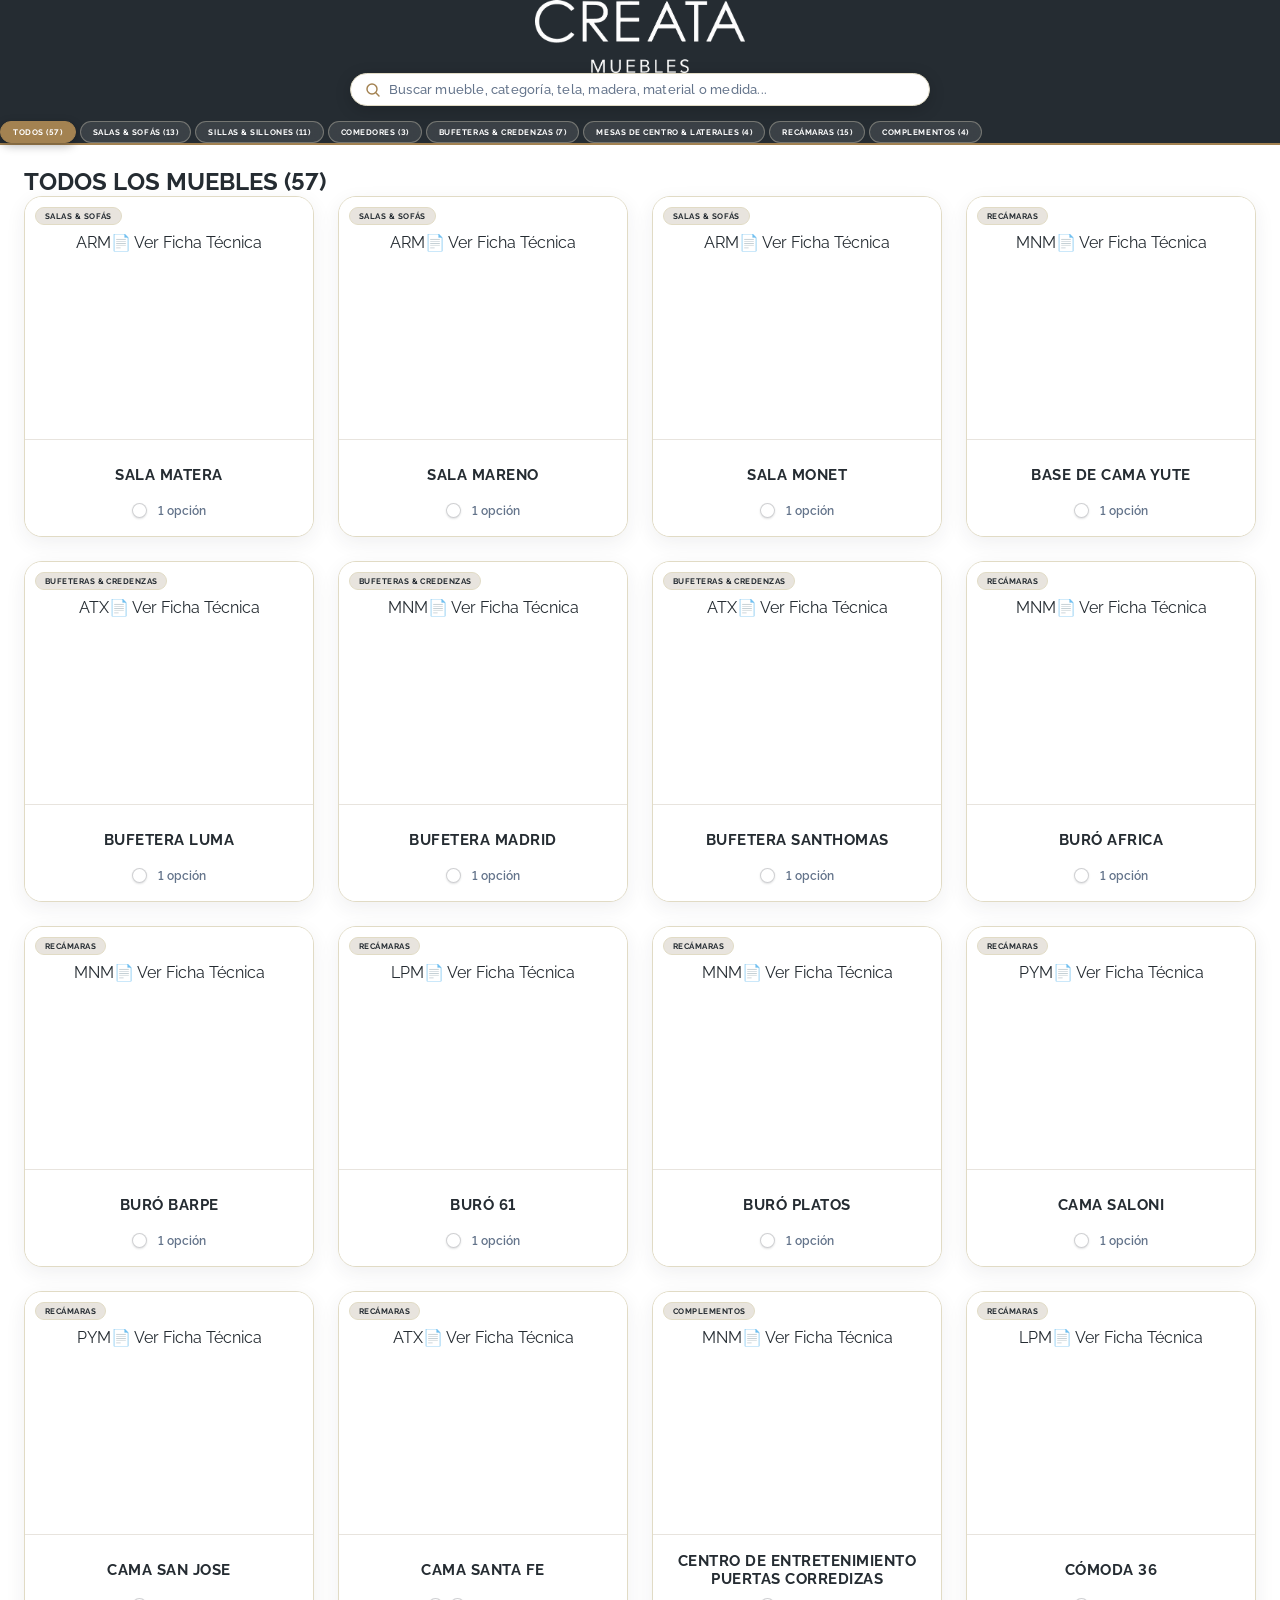
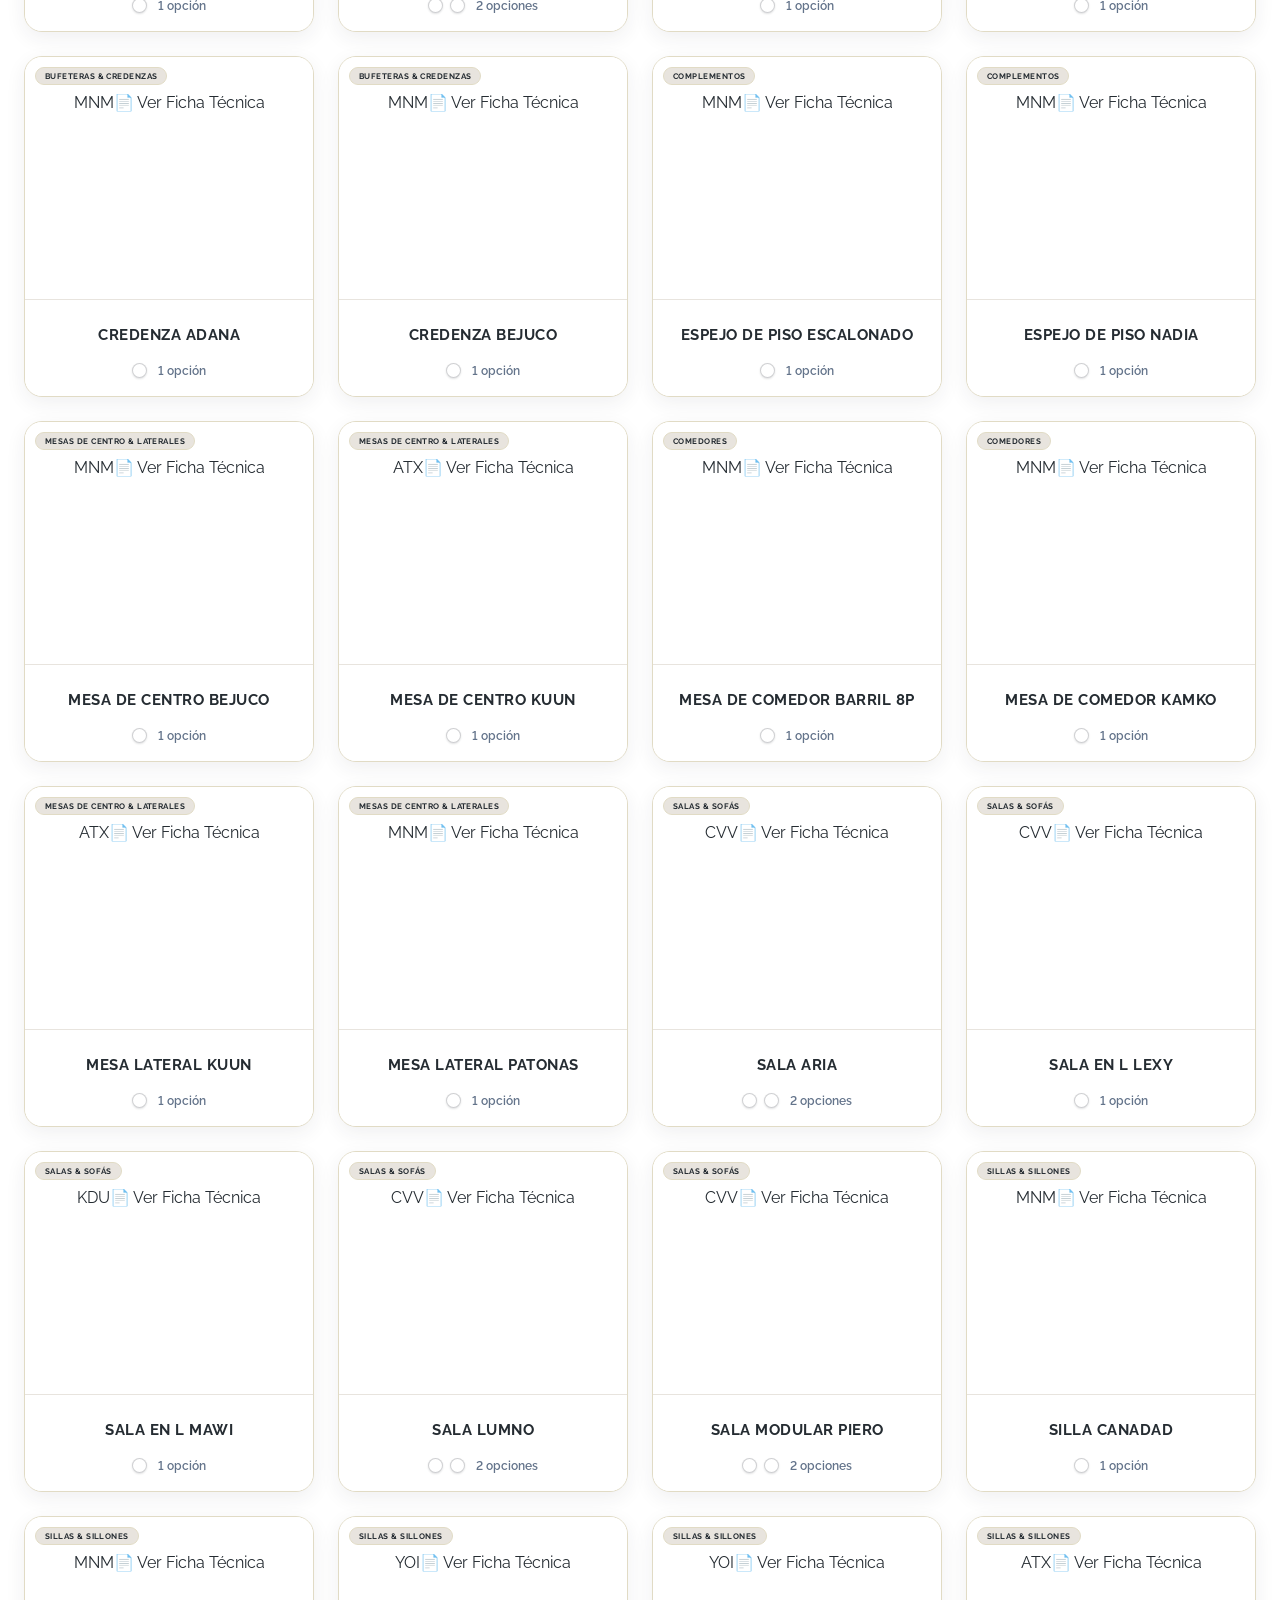
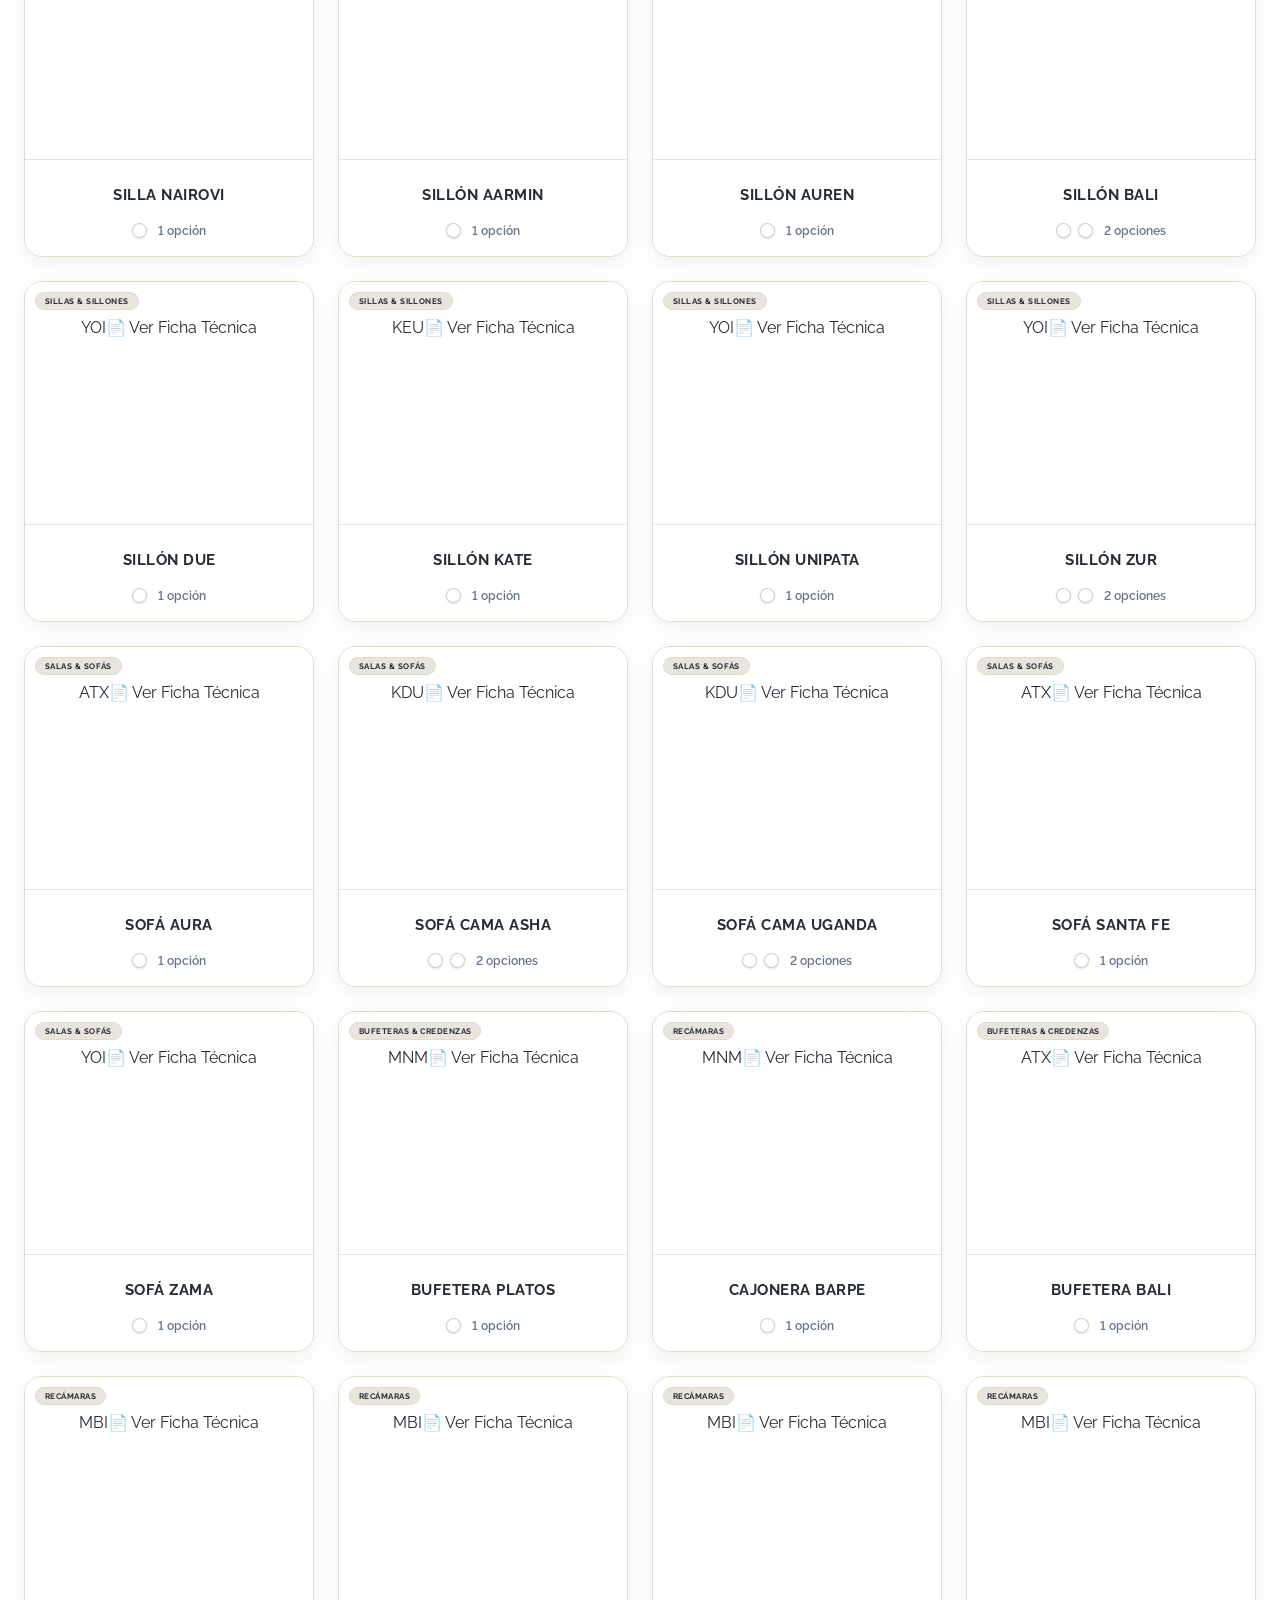
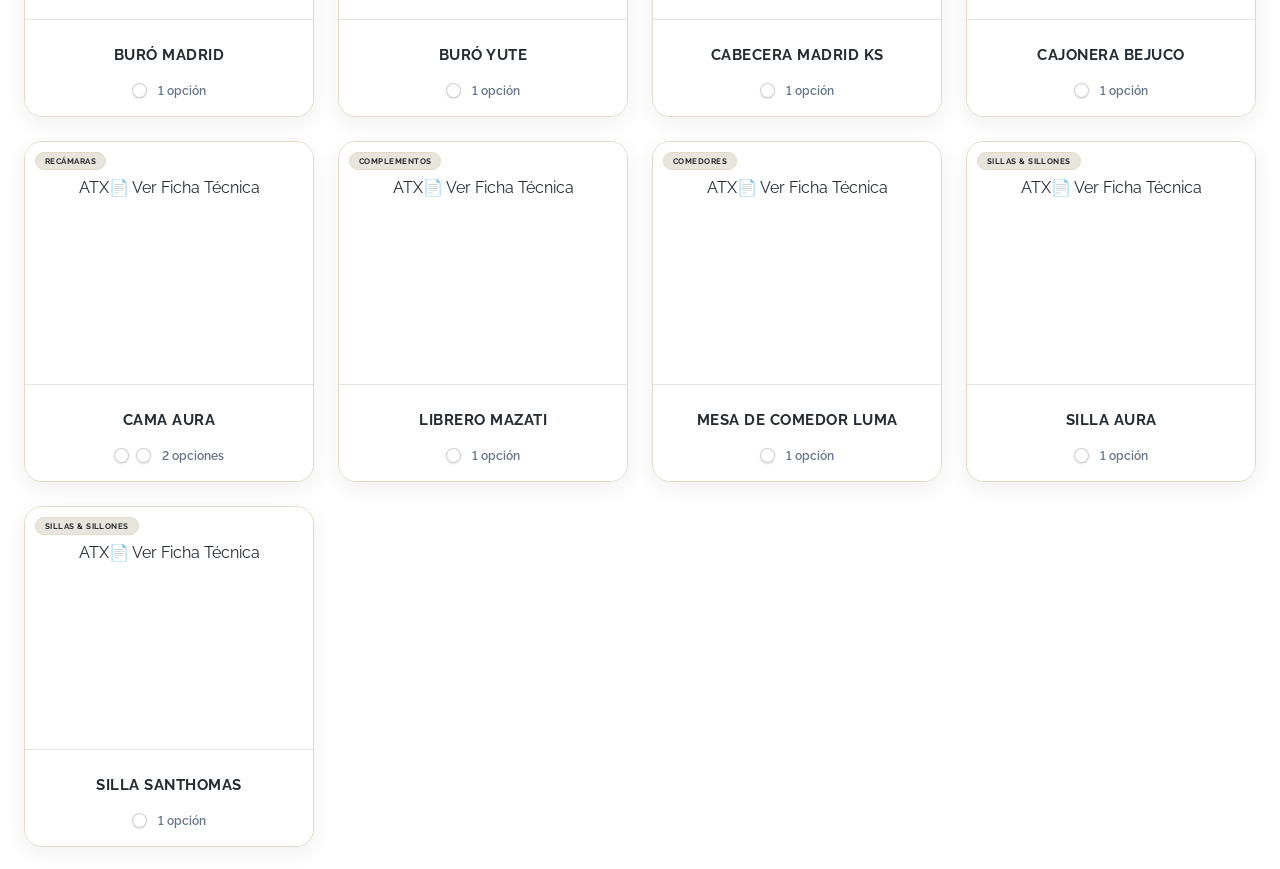
==== index.html @ e4cbd820 "feat(catalogo): integrar todas las fotos de Drive con IA, etiqueta Precio, desglose modular y giro d" ====
<!DOCTYPE html>
<html lang="es">
<head>
    <meta charset="UTF-8">
    <meta name="viewport" content="width=device-width, initial-scale=1.0">
    <title>CREATA MUEBLES — Catálogo Oficial 2026</title>
    <!-- TIPOGRAFÍA OFICIAL RALEWAY -->
    <link rel="preconnect" href="https://fonts.googleapis.com">
    <link rel="preconnect" href="https://fonts.gstatic.com" crossorigin>
    <link href="https://fonts.googleapis.com/css2?family=Raleway:wght@300;400;500;600;700;800;900&display=swap" rel="stylesheet">
    <script src="https://cdn.tailwindcss.com"></script>
    <link rel="stylesheet" href="catalog-styles.css?v=26">
</head>
<body>

    <!-- CABECERA -->
    <header class="sticky top-0 z-40">
        <div class="max-w-[1408px] mx-auto px-6 pt-6 pb-5 relative">

            <!-- LOGO OFICIAL EN BLANCO (INTACTO, CON MAYOR SEPARACIÓN INFERIOR) -->
            <div class="text-center mb-6">
                <img id="headerLogoImg" src="" alt="CREATA MUEBLES" class="logo-img">
                <script src="creata-logo.js"></script>
                <script>if(window.CREATA_LOGO_B64){document.getElementById("headerLogoImg").src=window.CREATA_LOGO_B64;}</script>
            </div>

            <!-- BARRA DE BÚSQUEDA INTELIGENTE DEL CLIENTE -->
            <div class="catalog-search-wrap">
                <div class="catalog-search-box">
                    <svg class="catalog-search-icon" fill="none" stroke="currentColor" viewBox="0 0 24 24" aria-hidden="true">
                        <path stroke-linecap="round" stroke-linejoin="round" stroke-width="2.2" d="M21 21l-4.35-4.35M10.5 18a7.5 7.5 0 100-15 7.5 7.5 0 000 15z"></path>
                    </svg>
                    <input
                        type="search"
                        id="searchInput"
                        class="catalog-search-input"
                        placeholder="Buscar mueble, categoría, tela, madera, material o medida..."
                        autocomplete="off"
                        aria-label="Buscar en el catálogo"
                        oninput="handlePublicSearch(this.value)"
                        onkeydown="if(event.key === 'Escape'){ clearPublicSearch(); }"
                    >
                    <button
                        type="button"
                        id="clearSearchBtn"
                        class="catalog-search-clear"
                        style="display:none;"
                        onclick="clearPublicSearch()"
                        title="Limpiar búsqueda"
                    >✕</button>
                </div>
            </div>

            <!-- BARRA DE CATEGORÍAS (20% MÁS PEQUEÑAS) -->
            <div class="flex items-center justify-center flex-wrap gap-2" id="categoryBar">
                <button onclick="setFilter('ALL')" data-cat="ALL" id="flt-ALL" class="pill-btn active">TODOS (47)</button>
                <button onclick="setFilter('SALAS & SOFÁS')" data-cat="SALAS & SOFÁS" id="flt-SALAS-SOF-S" class="pill-btn">SALAS & SOFÁS (13)</button>
                <button onclick="setFilter('SILLAS & SILLONES')" data-cat="SILLAS & SILLONES" id="flt-SILLAS-SILLONES" class="pill-btn">SILLAS & SILLONES (11)</button>
                <button onclick="setFilter('COMEDORES')" data-cat="COMEDORES" id="flt-COMEDORES" class="pill-btn">COMEDORES (3)</button>
                <button onclick="setFilter('BUFETERAS & CREDENZAS')" data-cat="BUFETERAS & CREDENZAS" id="flt-BUFETERAS-CREDENZAS" class="pill-btn">BUFETERAS & CREDENZAS (7)</button>
                <button onclick="setFilter('MESAS DE CENTRO & LATERALES')" data-cat="MESAS DE CENTRO & LATERALES" id="flt-MESAS-DE-CENTRO-LATERALES" class="pill-btn">MESAS DE CENTRO & LATERALES (4)</button>
                <button onclick="setFilter('RECÁMARAS')" data-cat="RECÁMARAS" id="flt-REC-MARAS" class="pill-btn">RECÁMARAS (14)</button>
                <button onclick="setFilter('COMPLEMENTOS')" data-cat="COMPLEMENTOS" id="flt-COMPLEMENTOS" class="pill-btn">COMPLEMENTOS (4)</button>
            </div>
        </div>
    </header>

    <!-- CUADRÍCULA DE PRODUCTOS -->
    <main class="catalog-container mx-auto px-6 py-7">
        <div class="mb-5">
            <h2 id="activeCategoryTitle" class="text-xs font-bold tracking-widest text-[#252C32] uppercase">TODOS LOS MUEBLES</h2>
        </div>

        <div id="grid" class="grid grid-cols-1 sm:grid-cols-2 lg:grid-cols-4 gap-6"></div>
    </main>

    <!-- MODAL DE FICHA TÉCNICA CERO SCROLLBAR -->
        <!-- MODAL FICHA TÉCNICA CERO SCROLLBAR CON LAYOUT EXACTO DE 'FOTO DE REFERENCIA' -->
    <div id="slideModal" class="modal">
        <div class="modal-box">
            <!-- BOTÓN CERRAR -->
            <button type="button" onclick="closeModal()" class="modal-close-btn absolute top-3.5 right-3.5 z-50" title="Cerrar ventana">✕</button>

            <!-- CUERPO PRINCIPAL IDÉNTICO AL EDITOR (p-5 gap-6, lg:col-span-8 GALERÍA + lg:col-span-4 INFO) -->
            <div class="modal-body-grid flex-1 grid grid-cols-1 lg:grid-cols-12 overflow-y-auto lg:overflow-hidden p-5 gap-6">
                
                <!-- COLUMNA IZQUIERDA: GALERÍA DE FOTOS MULTI-SLOT (MISMO ANCHO Y ALTURA EXACTA QUE EL EDITOR) -->
                <div class="lg:col-span-8 flex flex-col justify-between">
                    <div class="modal-gallery-grid">
                        <!-- #1 FOTO DEL AMBIENTE (TOP LEFT, 2 COLS X 2 ROWS) -->
                        <div class="gallery-slot slot-ambiente" onclick="openPhotoLightbox('ambiente')" title="Haz clic para ampliar foto">
                            <img id="slotImgAmbiente" draggable="false" src="" alt="Ambiente" class="w-full h-full object-contain">
                        </div>

                        <!-- #2 TELA / ACABADO VINCULADO AL BOTÓN DE MUESTRA -->
                        <div class="gallery-slot slot-finish" onclick="openPhotoLightbox('finish')" title="Haz clic para ampliar muestra de acabado">
                            <img id="slotImgFinish" draggable="false" src="" alt="Tela / Acabado" class="w-full h-full object-cover">
                        </div>

                        <!-- #3 FOTO DE VISTA 1 (MIDDLE RIGHT) -->
                        <div class="gallery-slot slot-view1" onclick="openPhotoLightbox('view1')" title="Haz clic para ampliar Vista 1">
                            <img id="slotImgView1" draggable="false" src="" alt="Vista 1" class="w-full h-full object-contain">
                        </div>

                        <!-- #4 FOTO DE VISTA 2 (BOTTOM LEFT) -->
                        <div class="gallery-slot slot-view2" onclick="openPhotoLightbox('view2')" title="Haz clic para ampliar Vista 2">
                            <img id="slotImgView2" draggable="false" src="" alt="Vista 2" class="w-full h-full object-contain">
                        </div>

                        <!-- #5 FOTO DE VISTA 3 (BOTTOM MIDDLE) -->
                        <div class="gallery-slot slot-view3" onclick="openPhotoLightbox('view3')" title="Haz clic para ampliar Vista 3">
                            <img id="slotImgView3" draggable="false" src="" alt="Vista 3" class="w-full h-full object-contain">
                        </div>

                        <!-- #6 FOTO DE VISTA 4 (BOTTOM RIGHT) -->
                        <div class="gallery-slot slot-view4" onclick="openPhotoLightbox('view4')" title="Haz clic para ampliar Vista 4">
                            <img id="slotImgView4" draggable="false" src="" alt="Vista 4" class="w-full h-full object-contain">
                        </div>
                    </div>
                </div>

                <!-- COLUMNA DERECHA: INFORMACIÓN EXACTA (lg:col-span-4 IDÉNTICO AL EDITOR) -->
                <div class="modal-info-column lg:col-span-4 flex flex-col justify-between h-full overflow-y-auto pr-1 space-y-3">
                    <div>
                        <!-- PROVEEDOR + CATEGORÍA (SIN SKU) -->
                        <div class="text-[10px] font-black text-[#A38251] tracking-widest uppercase mb-1 pr-8" id="modalProviderCat">CVV · SALAS & SOFÁS</div>
                        <!-- TÍTULO DINÁMICO EN MAYÚSCULAS -->
                        <h2 class="text-lg lg:text-xl font-black text-[#252C32] uppercase tracking-wide mb-2 leading-snug pr-6" id="modalTitle">-</h2>

                        <!-- 6 MEDIDAS EXACTAS EN CUADRÍCULA 3x2 -->
                        <div class="grid grid-cols-3 gap-2 text-center mb-2.5">
                            <div class="bg-white border border-[#E1DBC5] p-2 rounded-lg shadow-xs flex flex-col justify-center items-center">
                                <span class="block text-[8px] font-extrabold uppercase tracking-wider text-slate-400 mb-0.5">Ancho</span>
                                <strong class="text-sm lg:text-base font-black text-[#252C32]" id="mWidth">-</strong>
                            </div>
                            <div class="bg-white border border-[#E1DBC5] p-2 rounded-lg shadow-xs flex flex-col justify-center items-center">
                                <span class="block text-[8px] font-extrabold uppercase tracking-wider text-slate-400 mb-0.5">Fondo</span>
                                <strong class="text-sm lg:text-base font-black text-[#252C32]" id="mDepth">-</strong>
                            </div>
                            <div class="bg-white border border-[#E1DBC5] p-2 rounded-lg shadow-xs flex flex-col justify-center items-center">
                                <span class="block text-[8px] font-extrabold uppercase tracking-wider text-slate-400 mb-0.5">Alto</span>
                                <strong class="text-sm lg:text-base font-black text-[#252C32]" id="mHeight">-</strong>
                            </div>
                            <div class="bg-white border border-[#E1DBC5] p-2 rounded-lg shadow-xs flex flex-col justify-center items-center">
                                <span class="block text-[8px] font-extrabold uppercase tracking-wider text-slate-400 mb-0.5">Asiento</span>
                                <strong class="text-sm lg:text-base font-black text-[#252C32]" id="mSeat">-</strong>
                            </div>
                            <div class="bg-white border border-[#E1DBC5] p-2 rounded-lg shadow-xs flex flex-col justify-center items-center">
                                <span class="block text-[8px] font-extrabold uppercase tracking-wider text-slate-400 mb-0.5">Bultos</span>
                                <strong class="text-sm lg:text-base font-black text-[#252C32]" id="mPackages">-</strong>
                            </div>
                            <div class="bg-white border border-[#E1DBC5] p-2 rounded-lg shadow-xs flex flex-col justify-center items-center">
                                <span class="block text-[8px] font-extrabold uppercase tracking-wider text-slate-400 mb-0.5">Cubitaje</span>
                                <strong class="text-sm lg:text-base font-black text-[#252C32]" id="mVolume">-</strong>
                            </div>
                        </div>

                        <!-- PRECIO Y DESGLOSE POR MÓDULO EN VERDE -->
                        <div class="bg-[#EAF7EE] border border-green-200 rounded-xl px-4 py-2.5 mb-2.5 shadow-xs">
                            <div class="flex items-center justify-between">
                                <span class="text-xs font-black uppercase tracking-wider text-[#1B7A3E]">Precio</span>
                                <span class="text-xl lg:text-2xl font-black text-[#1B7A3E]" id="mPrice">$0.00</span>
                            </div>
                            <div id="mModulePrices" class="hidden mt-1.5 pt-1.5 border-t border-green-200/80 space-y-0.5"></div>
                        </div>

                        <!-- MATERIALES Y FABRICACIÓN AMPLIADO -->
                        <div class="bg-[#E8E4DE]/45 border border-[#E1DBC5] rounded-xl p-3 mb-2.5 shadow-xs">
                            <span class="text-[11px] font-black text-[#A38251] uppercase tracking-wider block mb-1.5">Materiales y Fabricación</span>
                            <p class="text-xs lg:text-[13px] text-[#252C32] leading-relaxed font-medium" id="mMaterials">-</p>
                        </div>

                        <!-- SELECTOR DE TELAS / ACABADOS (IDÉNTICO AL EDITOR) -->
                        <div class="flex flex-wrap items-center justify-center gap-2.5 my-2" id="modalSwatchesRow"></div>
                    </div>

                    <!-- BOTÓN DRIVE FICHA TÉCNICA PROMINENTE Y ANCHO COMPLETO -->
                    <div class="pt-2 w-full">
                        <a id="modalDriveBtn" href="#" target="_blank"
                           class="w-full py-3.5 px-6 rounded-xl bg-[#A38251] hover:bg-[#8B6D42] text-white text-sm font-black uppercase tracking-wider inline-flex items-center justify-center gap-2.5 shadow-md hover:shadow-lg transition transform hover:-translate-y-0.5 active:translate-y-0 text-center">
                            <span class="text-base">📄</span> Ficha Técnica Oficial
                        </a>
                    </div>
                </div>
            </div>

            <!-- NAVEGACIÓN CONTINUA ENTRE MUEBLES -->
            <div class="bg-white border-t border-[#E1DBC5] px-6 py-2.5 flex items-center justify-between">
                <button onclick="prevProduct()" class="pill-btn !bg-white !text-[#252C32] !border-[#E1DBC5] hover:!border-[#A38251] shadow-sm">← Mueble Anterior</button>
                <button onclick="nextProduct()" class="pill-btn !bg-white !text-[#252C32] !border-[#E1DBC5] hover:!border-[#A38251] shadow-sm">Siguiente Mueble →</button>
            </div>
        </div>
    </div>

    <!-- VISOR DE ZOOM PANTALLA COMPLETA -->
    <div id="photoLightboxModal" onclick="closePhotoLightbox()">
        <button type="button" onclick="event.stopPropagation(); closePhotoLightbox();" class="modal-close-btn absolute top-5 right-5 z-50 !w-10 !h-10 !text-lg" title="Cerrar zoom">✕</button>
        <button type="button" id="lightboxPrevBtn" onclick="event.stopPropagation(); stepPhotoLightbox(-1);" class="lightbox-nav-btn left-4 sm:left-6" title="Foto anterior">‹</button>
        <img id="lightboxImgEl" src="" alt="Zoom" onclick="event.stopPropagation();">
        <button type="button" id="lightboxNextBtn" onclick="event.stopPropagation(); stepPhotoLightbox(1);" class="lightbox-nav-btn right-4 sm:right-6" title="Siguiente foto">›</button>
    </div>

    <script src="catalog-data-1.js?v=26"></script>
    <script src="catalog-data-2.js?v=26"></script>
    <script>const rawProducts = [...(window.CREATA_CATALOG_P1 || []), ...(window.CREATA_CATALOG_P2 || [])];</script>
    <script src="creata-finishes.js?v=26"></script>
    <script src="creata-img.js?v=26"></script>
    <script src="creata-cloud.js?v=26"></script>
    <script src="catalog-app.js?v=26"></script>
</body>
</html>
---- catalog-styles.css ----
:root {
--bg-page: #FFFFFF;
--header-bg: #252C32;
--card-bg: #FFFFFF;
--card-border: #E1DBC5;
--brand-gold: #A38251;
--brand-gold-hover: #8B6D42;
--brand-charcoal: #252C32;
--pill-bg: #E8E4DE;
--pill-text: #252C32;
--accent-terracotta: #E09577;
--title-color: #252C32;
--muted-text: #64748B;
}
* , *::before, *::after, button, input, select, textarea { margin: 0; padding: 0; box-sizing: border-box; font-family: 'Raleway', sans-serif !important; font-variant-numeric: lining-nums; }
body {
font-family: 'Raleway', sans-serif;
background-color: var(--bg-page);
color: var(--brand-charcoal);
min-height: 100vh;
-webkit-font-smoothing: antialiased;
}
header {
background-color: var(--header-bg);
border-bottom: 2px solid var(--brand-gold);
}
/* LOGOTIPO OFICIAL 100% INTACTO */
.logo-img {
height: 73px;
width: auto;
object-fit: contain;
margin: 0 auto;
display: block;
}
/* CATEGORÍAS OFICIALES CREATA */
.pill-btn {
font-family: 'Raleway', sans-serif;
font-size: 8px;
font-weight: 700;
letter-spacing: 0.55px;
text-transform: uppercase;
padding: 5px 12px;
border-radius: 9999px;
border: 1px solid rgba(225, 219, 197, 0.35);
background: rgba(255, 255, 255, 0.1);
backdrop-filter: blur(4px);
color: #FFFFFF;
transition: all 0.2s ease;
cursor: pointer;
}
.pill-btn:hover {
background: rgba(163, 130, 81, 0.28);
border-color: #E1DBC5;
color: #FFFFFF;
}
.pill-btn.active {
background: var(--brand-gold);
border-color: var(--brand-gold);
color: #FFFFFF;
box-shadow: 0 3px 10px rgba(0, 0, 0, 0.28);
}
/* FICHAS +10% MÁS GRANDES CON PALETA CREATA Y FOTOS OCUPANDO EL 100% DEL ESPACIO */
.product-card {
background: var(--card-bg);
border: 1px solid var(--card-border);
border-radius: 18px;
overflow: hidden;
display: flex;
flex-direction: column;
cursor: pointer;
box-shadow: 0 6px 20px rgba(37, 44, 50, 0.07);
transition: border-color 0.22s ease, box-shadow 0.22s ease;
}
.product-card:hover {
border-color: var(--brand-gold);
box-shadow: 0 10px 26px rgba(37, 44, 50, 0.13);
}
.card-img-area {
position: relative;
height: 242px;
background: #FFFFFF;
display: flex;
align-items: center;
justify-content: center;
padding: 4px;
overflow: hidden;
}
.card-img-area img, .gallery-slot img {
mix-blend-mode: normal !important;
}
.card-img-area img {
width: 100%;
height: 100%;
max-width: 100%;
max-height: 234px;
object-fit: contain;
object-position: center center;
filter: drop-shadow(0 8px 14px rgba(37, 44, 50, 0.08));
transform: translate(var(--img-x, 0%), var(--img-y, 0%)) scale(var(--img-scale, 1));
transition: transform 0.38s cubic-bezier(0.22, 1, 0.36, 1) !important;
transform-origin: center center;
}
.product-card:hover .card-img-area img {
transform: translate(var(--img-x, 0%), var(--img-y, 0%)) scaleX(-1) scale(calc(var(--img-scale, 1) * 1.03)) !important;
}
.badge-category {
position: absolute;
top: 10px;
left: 10px;
background: var(--pill-bg);
color: var(--pill-text);
font-size: 8px;
font-weight: 700;
letter-spacing: 0.45px;
text-transform: uppercase;
padding: 3px 9px;
border-radius: 9999px;
border: 1px solid var(--card-border);
z-index: 10;
}
.card-footer-info {
border-top: 1px solid var(--pill-bg);
padding: 15px 14px 18px 14px;
text-align: center;
background: #FFFFFF;
flex: 1;
display: flex;
flex-direction: column;
justify-content: space-between;
}
.card-product-title {
font-size: 14.8px;
font-weight: 700;
color: var(--title-color);
text-transform: uppercase;
letter-spacing: 0.5px;
margin-bottom: 8px;
min-height: 40px;
display: flex;
align-items: center;
justify-content: center;
line-height: 1.25;
}
.card-swatches-row {
display: flex;
align-items: center;
justify-content: center;
gap: 7px;
}
.swatch-circle {
width: 15px;
height: 15px;
border-radius: 50%;
border: 1px solid rgba(37, 44, 50, 0.22);
box-shadow: 0 1px 2px rgba(37, 44, 50, 0.14);
display: inline-block;
}
.options-count-text {
font-size: 12px;
font-weight: 600;
color: var(--muted-text);
margin-left: 4px;
}
/* MODAL RESPONSIVO */
.modal {
position: fixed;
top: 0; left: 0; right: 0; bottom: 0;
background: rgba(37, 44, 50, 0.86);
backdrop-filter: blur(6px);
z-index: 100;
display: none;
align-items: center;
justify-content: center;
padding: 16px;
}
.modal.active { display: flex; }
.modal-box {
background: #FFFFFF;
border-radius: 20px;
border: 1px solid var(--card-border);
width: 100%;
max-width: 1440px;
max-height: 96vh;
display: flex;
flex-direction: column;
overflow: hidden;
box-shadow: 0 25px 60px rgba(37, 44, 50, 0.35);
position: relative;
color: var(--brand-charcoal);
}
.modal-photo-stage {
height: 400px;
width: 100%;
display: flex;
align-items: center;
justify-content: center;
position: relative;
background: #FFFFFF;
}
.modal-photo-stage img {
max-height: 392px;
max-width: 100%;
width: 100%;
height: 100%;
object-fit: contain;
}
.view-pill {
font-size: 10px;
font-weight: 700;
padding: 4px 12px;
border-radius: 9999px;
border: 1px solid var(--card-border);
background: #FFFFFF;
color: var(--muted-text);
cursor: pointer;
}
.view-pill.active {
background: var(--brand-charcoal);
border-color: var(--brand-charcoal);
color: #FFFFFF;
}
/* GALERÍA MULTI-FOTO IDÉNTICA 1:1 AL EDITOR (MISMO TAMAÑO Y PROPORCIÓN DE CADA RECUADRO) */
.modal-gallery-grid {
display: grid;
grid-template-columns: 1fr 1fr 1fr;
grid-template-rows: 220px 220px 165px;
gap: 12px;
height: 631px;
width: 100%;
}
.gallery-slot {
position: relative;
border-radius: 14px;
overflow: hidden;
border: 1px solid #E2E8F0;
background: #FFFFFF;
cursor: zoom-in;
display: flex;
align-items: center;
justify-content: center;
padding: 0;
}
.gallery-slot img {
width: 100%;
height: 100%;
transform-origin: 50% 50%;
user-select: none;
-webkit-user-drag: none;
}
.gallery-slot:hover, .finish-subcard:hover {
border-color: var(--brand-gold);
}
.slot-ambiente {
grid-column: 1 / span 2;
grid-row: 1 / span 2;
height: 452px;
background: #FFFFFF;
}
.slot-finishes-wrap {
grid-column: 3;
grid-row: 1;
height: 220px;
width: 100%;
display: grid;
gap: 8px;
}
.slot-finish {
grid-column: 3;
grid-row: 1;
height: 220px;
width: 100%;
display: flex;
align-items: center;
justify-content: center;
background: #FFFFFF;
}
.slot-finishes-wrap.count-1 {
grid-template-columns: 1fr;
}
.slot-finishes-wrap.count-2 {
grid-template-columns: 1fr 1fr;
}
.finish-subcard {
border-radius: 12px;
overflow: hidden;
border: 1px solid #E2E8F0;
background: #FFFFFF;
width: 100%;
height: 100%;
cursor: pointer;
}
.slot-view1 {
grid-column: 3;
grid-row: 2;
height: 220px;
background: #FFFFFF;
}
.slot-view2 {
grid-column: 1;
grid-row: 3;
height: 165px;
background: #FFFFFF;
}
.slot-view3 {
grid-column: 2;
grid-row: 3;
height: 165px;
background: #FFFFFF;
}
.slot-view4 {
grid-column: 3;
grid-row: 3;
height: 165px;
background: #FFFFFF;
}
.swatch-pill {
display: inline-flex;
align-items: center;
gap: 8px;
padding: 6px 14px;
border-radius: 9999px;
border: 1.5px solid var(--card-border);
background: #FFFFFF;
color: var(--brand-charcoal);
transition: all 0.2s ease;
cursor: pointer;
}
.swatch-pill:hover {
border-color: var(--brand-gold);
color: var(--brand-charcoal);
}
.swatch-pill.active {
border-color: var(--brand-gold);
box-shadow: 0 0 0 1px rgba(163, 130, 81, 0.35);
background: #FAF8F4;
color: var(--brand-charcoal);
}
.swatch-pill-dot {
width: 18px;
height: 18px;
border-radius: 9999px;
border: 1px solid rgba(37, 44, 50, 0.22);
background-size: cover;
background-position: center;
box-shadow: 0 1px 2px rgba(0, 0, 0, 0.12);
flex-shrink: 0;
display: inline-block;
}
.swatch-pill-label {
font-size: 10.5px;
font-weight: 800;
text-transform: uppercase;
letter-spacing: 0.55px;
color: var(--brand-charcoal);
line-height: 1;
}

/* BARRA DE BÚSQUEDA DEL CATÁLOGO PÚBLICO */
.catalog-search-wrap {
max-width: 580px;
margin: 0 auto 14px auto;
width: 100%;
}
.catalog-search-box {
position: relative;
display: flex;
align-items: center;
width: 100%;
background: #FFFFFF;
border: 1.5px solid var(--card-border);
border-radius: 9999px;
padding: 8px 14px 8px 38px;
box-shadow: 0 4px 16px rgba(0, 0, 0, 0.18);
transition: all 0.2s ease;
}
.catalog-search-box:focus-within {
background: #FFFFFF;
border-color: var(--brand-gold);
box-shadow: 0 6px 20px rgba(0, 0, 0, 0.22), 0 0 0 2px rgba(163, 130, 81, 0.35);
}
.catalog-search-icon {
position: absolute;
left: 14px;
width: 16px;
height: 16px;
color: var(--brand-gold);
pointer-events: none;
}
.catalog-search-input {
width: 100%;
border: none;
outline: none;
background: transparent;
color: var(--brand-charcoal);
font-size: 12.5px;
font-weight: 600;
letter-spacing: 0.2px;
}
.catalog-search-input::placeholder {
color: var(--muted-text);
font-weight: 500;
}
.catalog-search-input::-webkit-search-cancel-button {
display: none;
}
.catalog-search-clear {
width: 22px;
height: 22px;
border-radius: 9999px;
border: none;
background: var(--pill-bg);
color: var(--brand-charcoal);
font-size: 11px;
font-weight: 800;
display: inline-flex;
align-items: center;
justify-content: center;
cursor: pointer;
margin-left: 6px;
flex-shrink: 0;
transition: all 0.16s ease;
}
.catalog-search-clear:hover {
background: var(--brand-gold);
color: #FFFFFF;
}
.views-nav-btn {
position: absolute;
top: 50%;
transform: translateY(-50%);
width: 24px;
height: 24px;
border-radius: 50%;
background: rgba(37, 44, 50, 0.78);
color: #FFFFFF;
font-size: 11px;
font-weight: 800;
display: flex;
align-items: center;
justify-content: center;
cursor: pointer;
z-index: 20;
border: 1px solid rgba(255,255,255,0.3);
transition: all 0.2s ease;
}
.views-nav-btn:hover {
background: var(--brand-gold);
transform: translateY(-50%) scale(1.1);
}
.views-counter-pill {
position: absolute;
bottom: 6px;
right: 6px;
background: rgba(37, 44, 50, 0.74);
color: #FFFFFF;
font-size: 8.5px;
font-weight: 700;
padding: 2px 7px;
border-radius: 9999px;
z-index: 15;
pointer-events: none;
}
.card-img-area img.flipped {
transform: translate(var(--img-x, 0%), var(--img-y, 0%)) scaleX(-1) scale(calc(var(--img-scale, 1) * 1.03)) !important;
}

/* NATIVE LAYOUT & RESPONSIVE FALLBACKS (+10% EN CONTENEDOR Y FICHAS) */
.catalog-container {
max-width: 1408px;
margin: 0 auto;
padding: 22px 24px;
}
#grid {
display: grid !important;
grid-template-columns: repeat(4, minmax(0, 1fr));
gap: 24px;
align-items: stretch;
}
.product-card {
height: 100%;
justify-content: space-between;
}
.card-img-area {
position: relative;
height: 242px !important;
background: #FFFFFF !important;
display: flex !important;
align-items: center !important;
justify-content: center !important;
padding: 4px !important;
overflow: hidden;
}
.card-img-area img {
width: 100% !important;
height: 100% !important;
max-width: 100% !important;
max-height: 234px !important;
object-fit: contain !important;
object-position: center center !important;
mix-blend-mode: normal !important;
filter: drop-shadow(0 8px 14px rgba(37, 44, 50, 0.08));
transform: translate(var(--img-x, 0%), var(--img-y, 0%)) scale(var(--img-scale, 1)) !important;
transition: transform 0.38s cubic-bezier(0.22, 1, 0.36, 1) !important;
transform-origin: center center !important;
}
.product-card:hover .card-img-area img {
transform: translate(var(--img-x, 0%), var(--img-y, 0%)) scaleX(-1) scale(calc(var(--img-scale, 1) * 1.03)) !important;
}

/* MODAL BODY LAYOUT IDÉNTICO AL EDITOR (PC 12 COLS: 8 GALERÍA + 4 INFO, p-5=20px, gap-6=24px) */
.modal-body-grid {
flex: 1;
display: grid;
grid-template-columns: repeat(12, minmax(0, 1fr));
gap: 24px;
padding: 20px;
overflow: hidden;
}
.modal-info-column::-webkit-scrollbar {
width: 6px;
}
.modal-info-column::-webkit-scrollbar-track {
background: #F1F5F9;
border-radius: 9999px;
}
.modal-info-column::-webkit-scrollbar-thumb {
background: #CBD5E1;
border-radius: 9999px;
}
.modal-info-column::-webkit-scrollbar-thumb:hover {
background: #94A3B8;
}
.modal-close-btn {
width: 30px;
height: 30px;
border-radius: 9999px;
background: #F1F5F9;
color: #475569;
font-size: 15px;
font-weight: 700;
display: inline-flex;
align-items: center;
justify-content: center;
border: 1px solid #CBD5E1;
cursor: pointer;
line-height: 1;
box-shadow: 0 1px 3px rgba(0,0,0,0.1);
transition: all 0.16s ease;
}
.modal-close-btn:hover {
background: #E2E8F0;
color: #0F172A;
transform: translateY(-1px) scale(1.08);
}
/* VISOR DE ZOOM PANTALLA COMPLETA (SIN ALTERAR TAMAÑOS DE LA GALERÍA) */
#photoLightboxModal {
position: fixed;
inset: 0;
z-index: 300;
display: none;
align-items: center;
justify-content: center;
background: rgba(15, 23, 42, 0.90);
backdrop-filter: blur(6px);
padding: 24px;
}
#photoLightboxModal.active {
display: flex;
}
#photoLightboxModal img {
max-width: min(92vw, 1280px);
max-height: 86vh;
width: auto;
height: auto;
object-fit: contain;
border-radius: 12px;
background: #FFFFFF;
box-shadow: 0 24px 60px rgba(0, 0, 0, 0.5);
}
.lightbox-nav-btn {
position: absolute;
top: 50%;
transform: translateY(-50%);
width: 44px;
height: 44px;
border-radius: 9999px;
background: rgba(255, 255, 255, 0.92);
color: #252C32;
font-size: 20px;
font-weight: 800;
border: 1px solid #E1DBC5;
display: inline-flex;
align-items: center;
justify-content: center;
cursor: pointer;
box-shadow: 0 4px 16px rgba(0, 0, 0, 0.3);
transition: all 0.18s ease;
}
.lightbox-nav-btn:hover {
background: var(--brand-gold);
color: #FFFFFF;
border-color: var(--brand-gold);
}
/* TABLET (640px - 1023px) */
@media (max-width: 1023px) {
#grid {
grid-template-columns: repeat(2, minmax(0, 1fr));
gap: 18px;
}
.modal-box {
max-height: 92vh !important;
}
.modal-body-grid {
grid-template-columns: 1fr !important;
overflow-y: auto !important;
-webkit-overflow-scrolling: touch;
padding: 18px;
gap: 18px;
}
.modal-gallery-grid {
height: auto !important;
grid-template-rows: 170px 170px 132px !important;
}
.slot-ambiente {
height: 352px !important;
}
.slot-finishes-wrap, .slot-finish, .slot-view1 {
height: 170px !important;
}
.slot-view2, .slot-view3, .slot-view4 {
height: 132px !important;
}
}
/* TELÉFONO MÓVIL (< 640px) */
@media (max-width: 639px) {
.catalog-container {
padding: 12px 10px;
}
.logo-img {
height: 54px !important;
}
#categoryBar {
display: flex;
flex-wrap: nowrap;
overflow-x: auto;
justify-content: flex-start !important;
padding-bottom: 6px;
-webkit-overflow-scrolling: touch;
scrollbar-width: none;
}
#categoryBar::-webkit-scrollbar {
display: none;
}
.pill-btn {
flex-shrink: 0;
font-size: 8.5px !important;
padding: 6px 12px !important;
}
#grid {
grid-template-columns: repeat(2, minmax(0, 1fr));
gap: 10px;
}
.product-card {
border-radius: 14px;
}
.card-img-area {
height: 162px !important;
padding: 3px !important;
}
.card-img-area img {
max-height: 156px !important;
}
.badge-category {
top: 6px !important;
left: 6px !important;
font-size: 6.5px !important;
padding: 2px 6px !important;
}
.card-footer-info {
padding: 9px 7px 11px 7px !important;
}
.card-product-title {
font-size: 12px !important;
line-height: 1.25;
margin-bottom: 4px !important;
}
.swatch-circle {
width: 12px !important;
height: 12px !important;
}
.options-count-text {
font-size: 10px !important;
}
.modal {
padding: 8px !important;
}
.modal-box {
border-radius: 16px !important;
max-height: 94vh !important;
}
.modal-body-grid {
padding: 14px 12px !important;
gap: 14px !important;
}
.modal-gallery-grid {
grid-template-columns: 1fr 1fr 1fr !important;
grid-template-rows: 125px 125px 98px !important;
gap: 6px !important;
height: auto !important;
}
.slot-ambiente {
height: 256px !important;
}
.slot-finishes-wrap, .slot-finish, .slot-view1 {
height: 125px !important;
}
.slot-view2, .slot-view3, .slot-view4 {
height: 98px !important;
}
#modalSwatchesRow {
flex-wrap: wrap !important;
gap: 6px !important;
}
.swatch-pill {
font-size: 9.5px !important;
padding: 5px 10px !important;
}
}
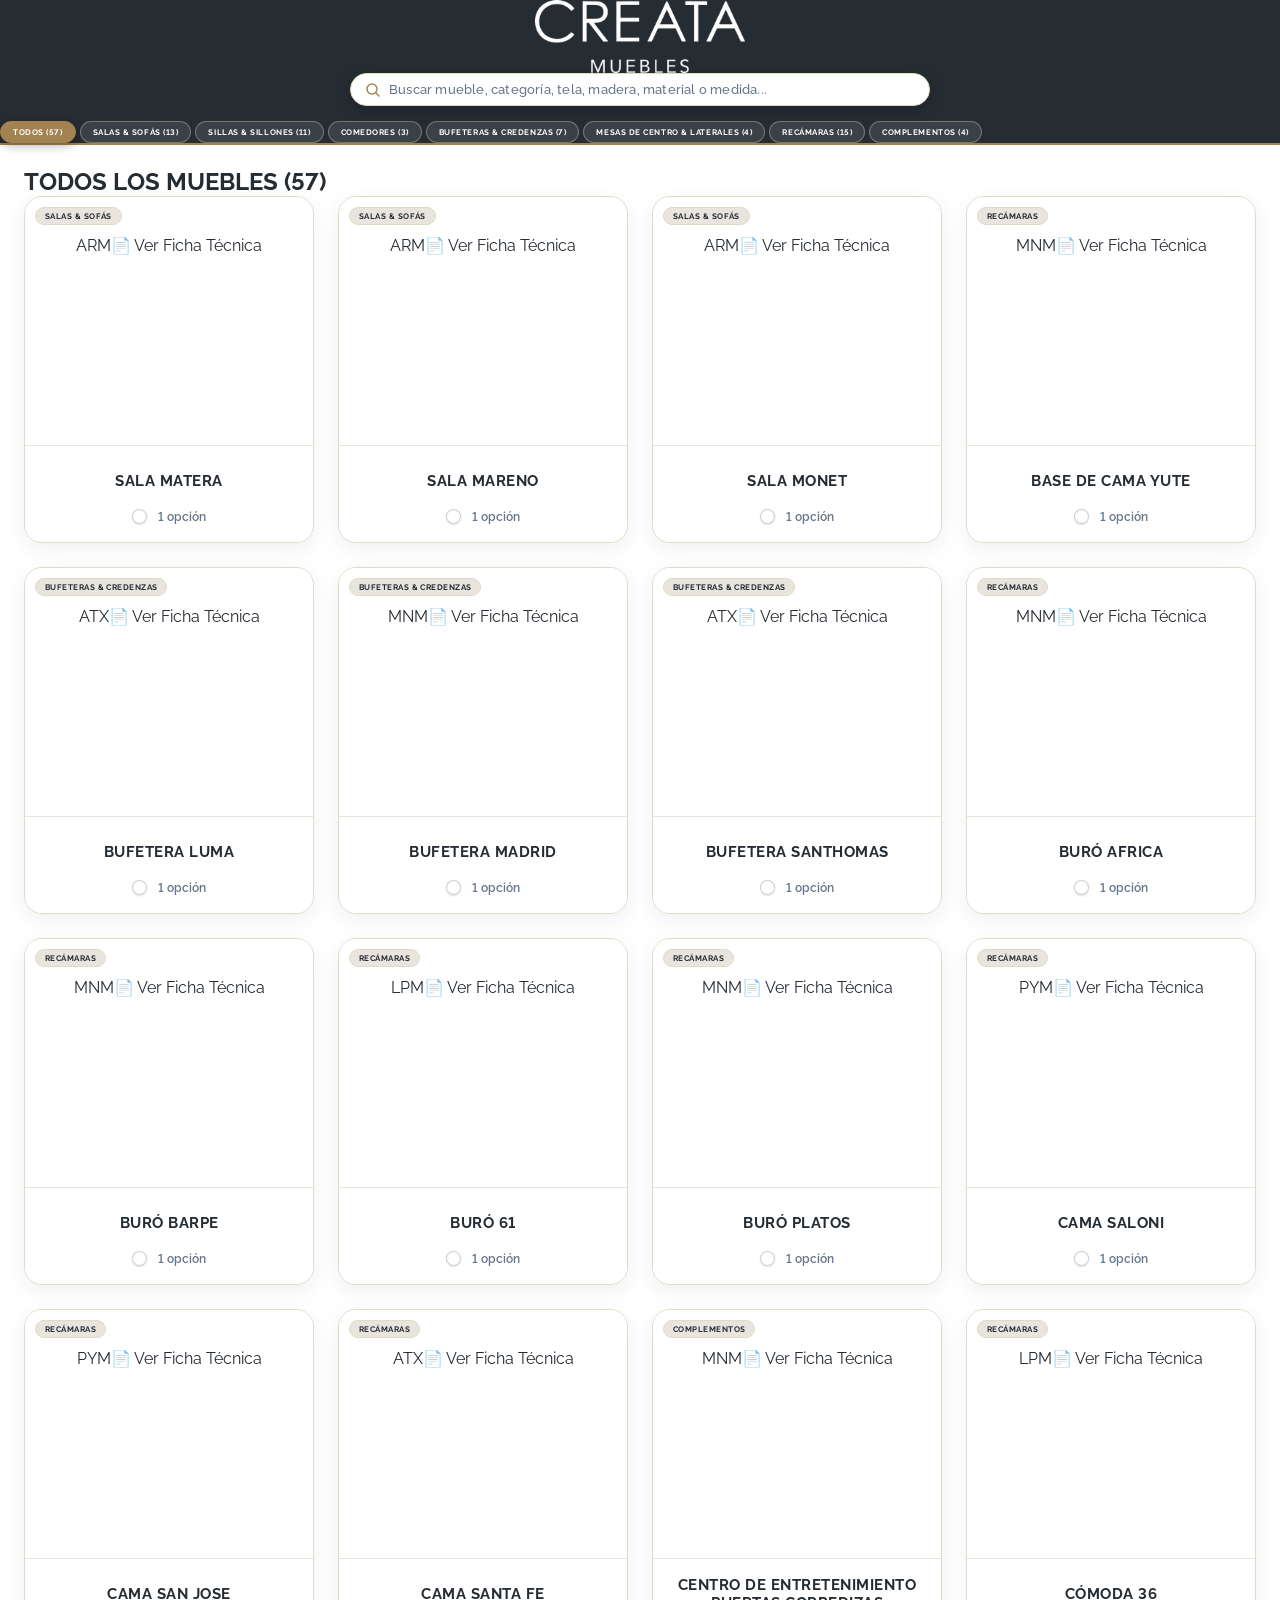
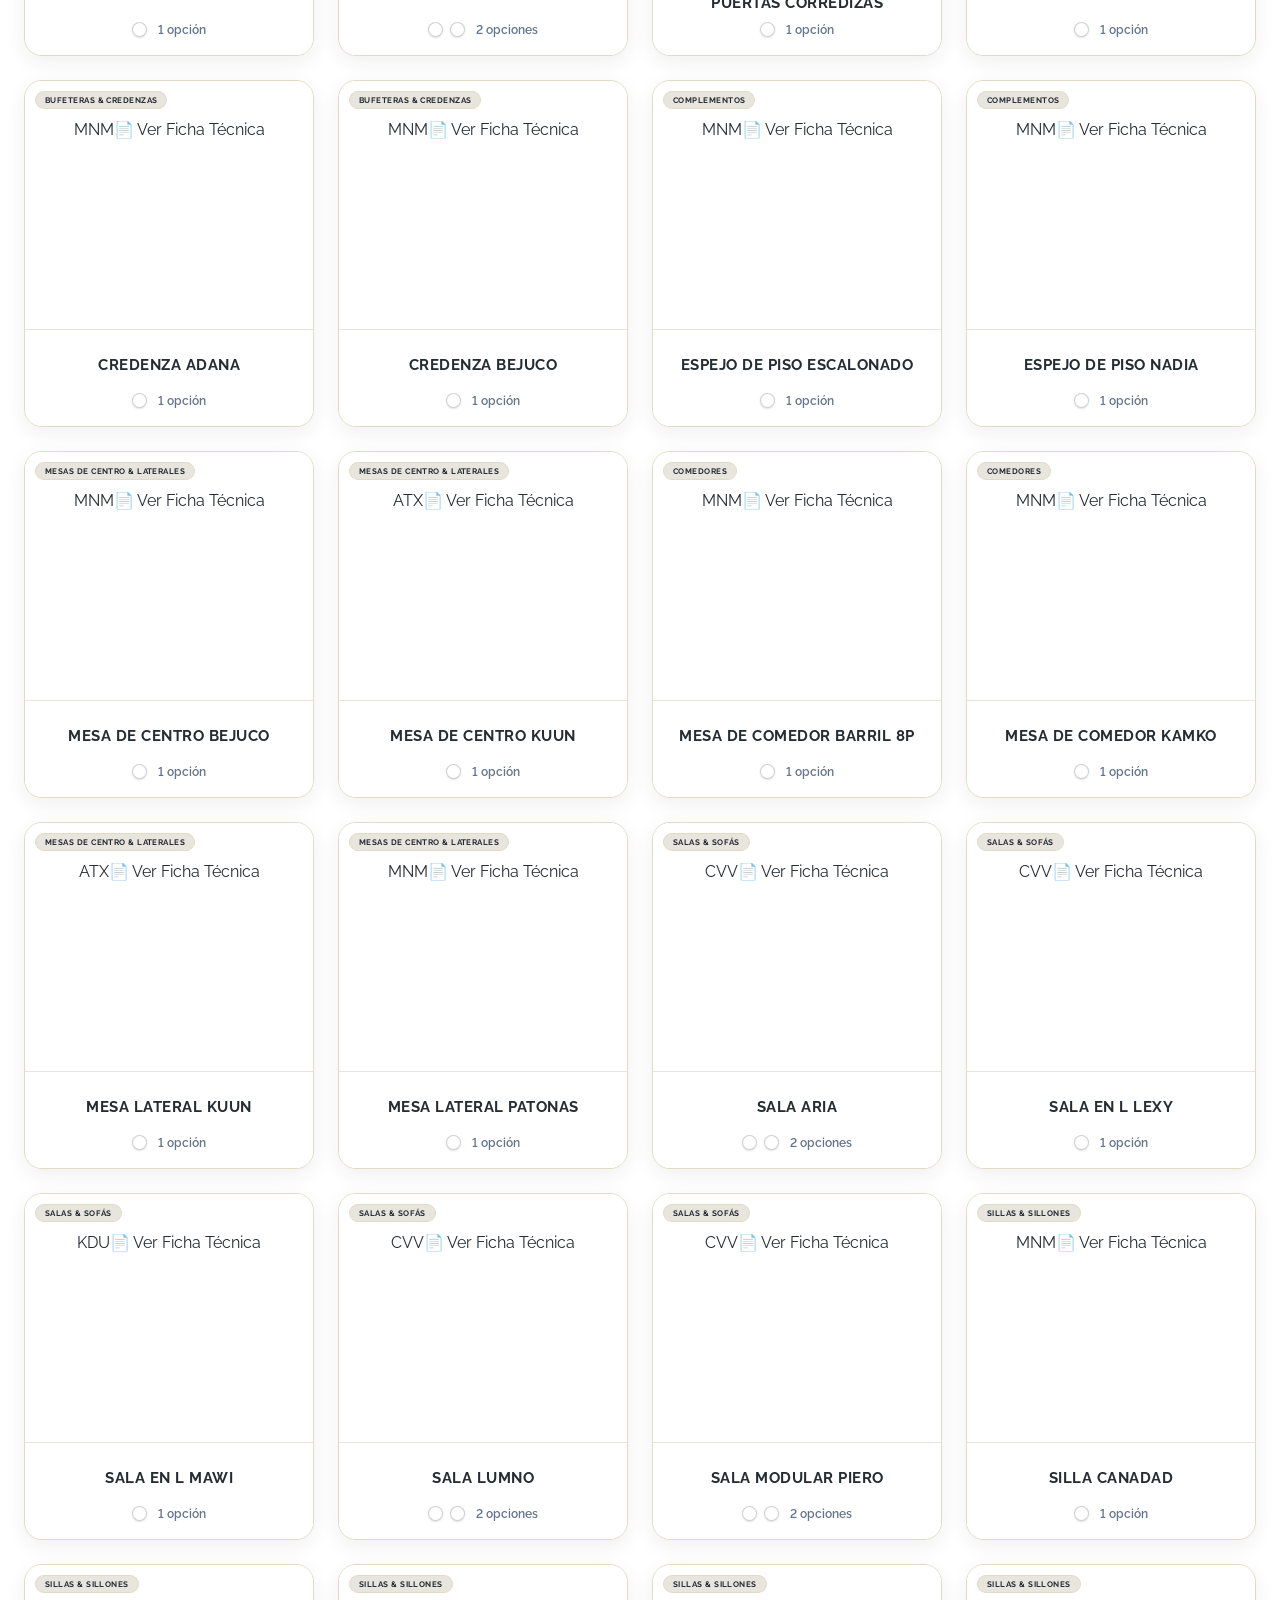
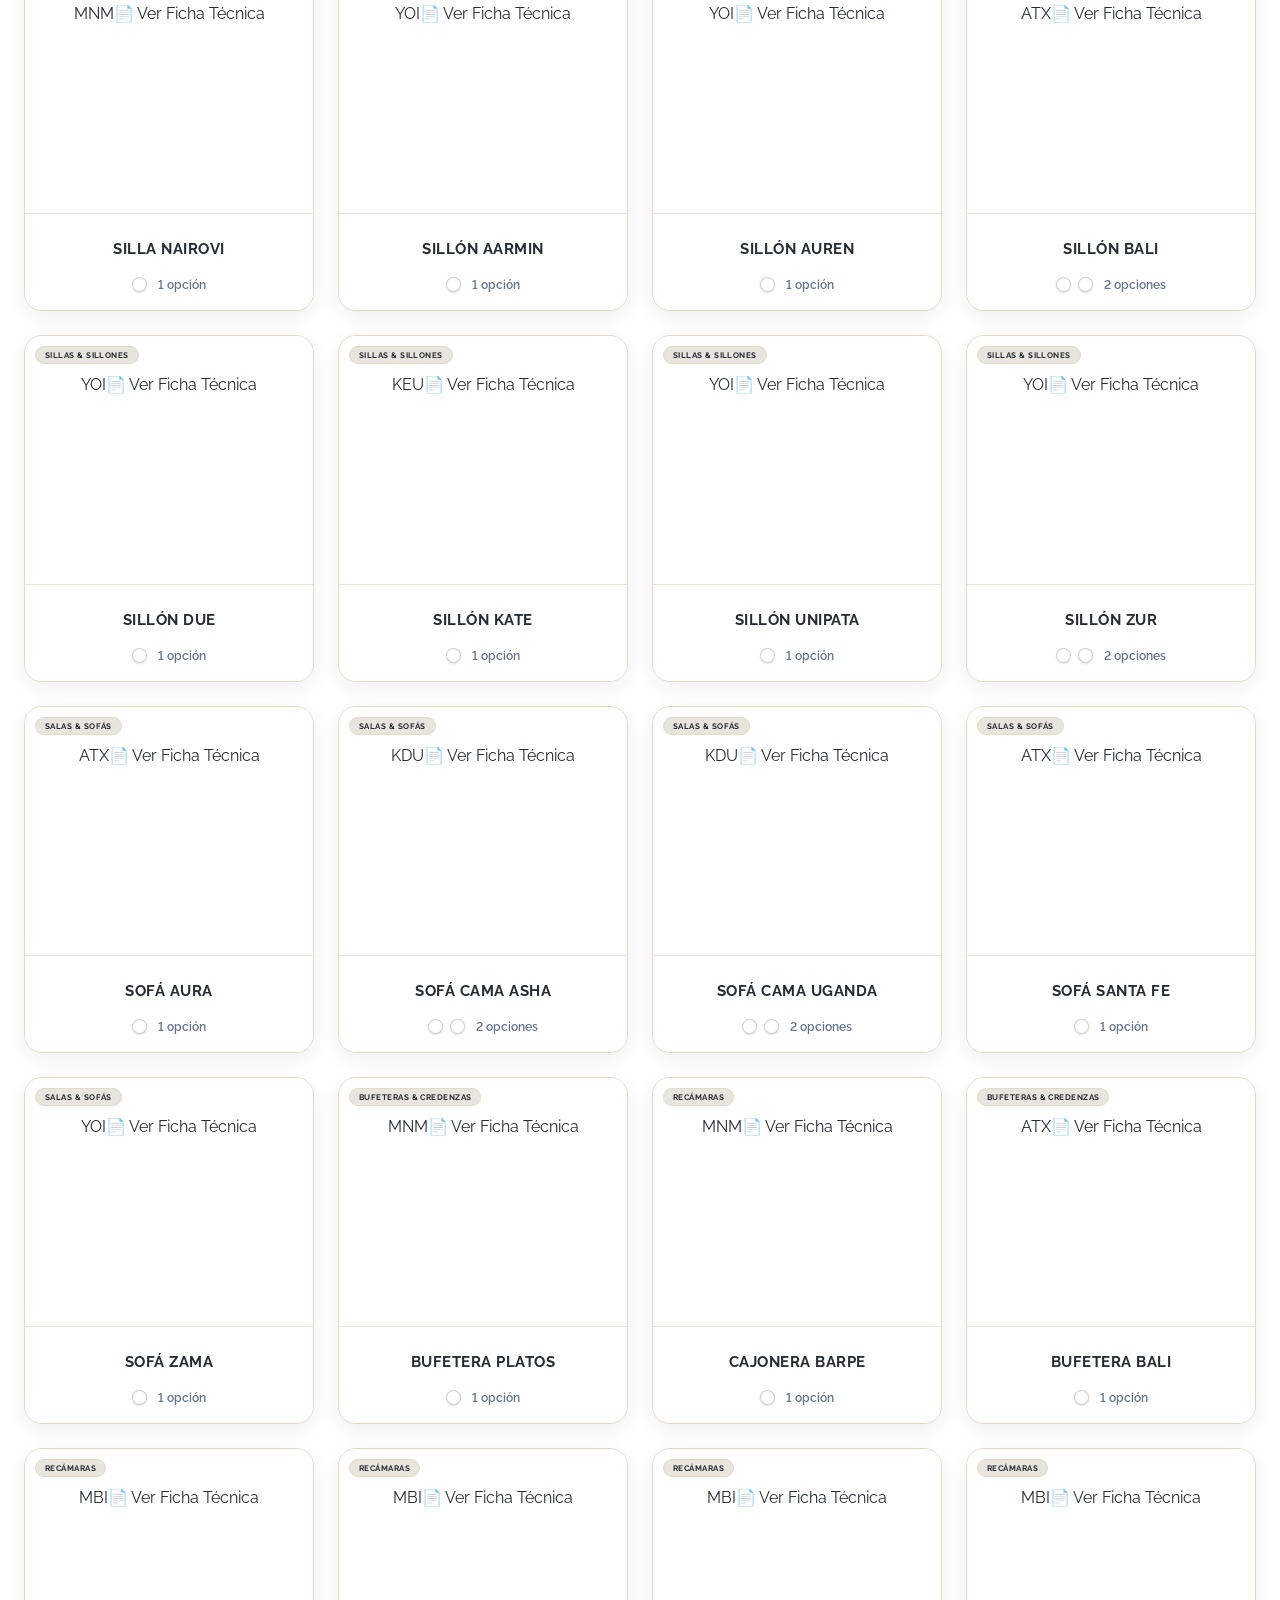
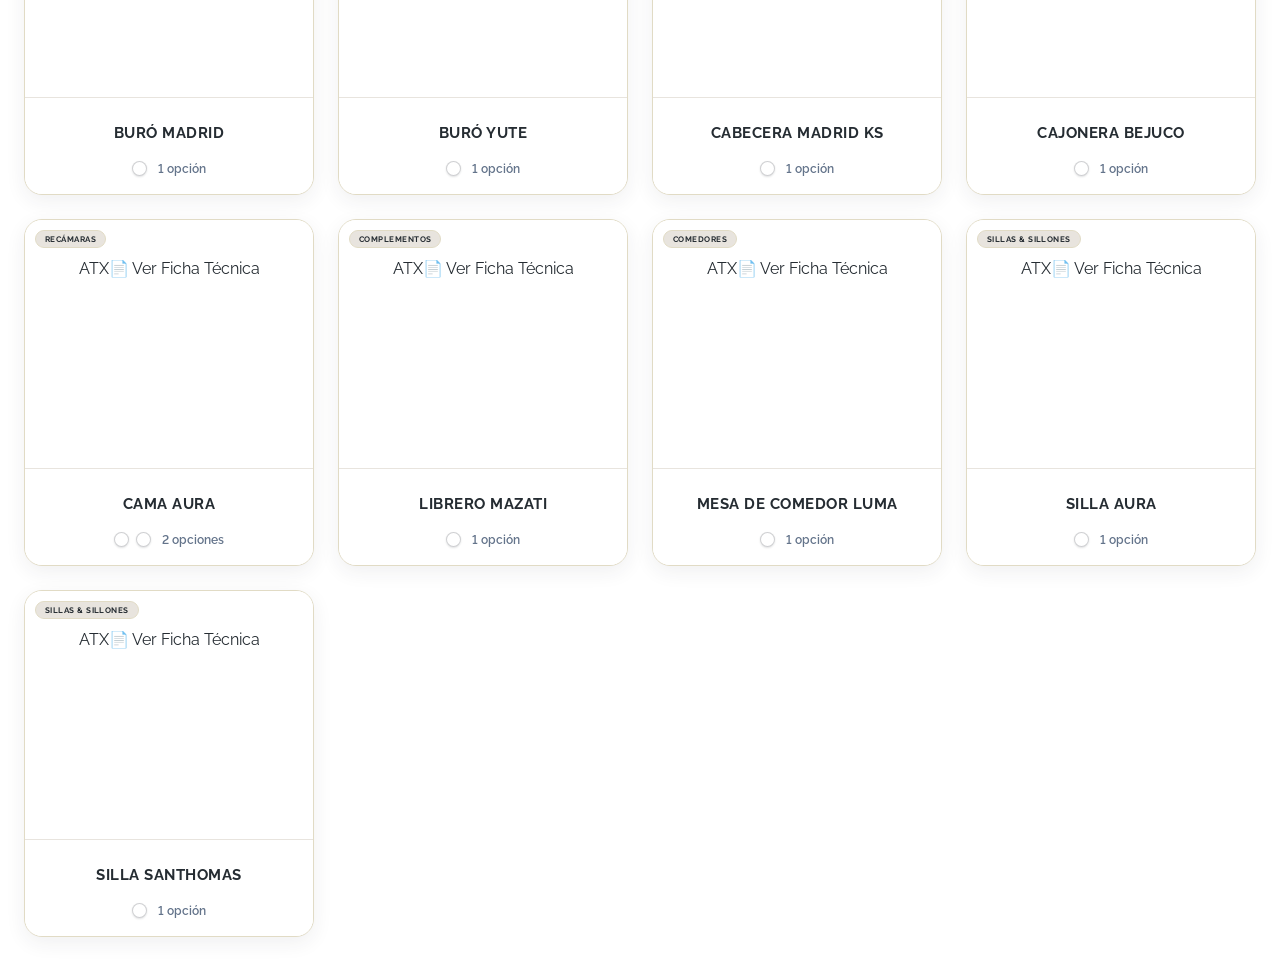
==== commit 3602676c: "Fix catalog 4-sheet reconciliation, individual buros, 57 products, PDF links, and photo framing" ====
--- a/index.html
+++ b/index.html
@@ -9,7 +9,7 @@
     <link rel="preconnect" href="https://fonts.gstatic.com" crossorigin>
     <link href="https://fonts.googleapis.com/css2?family=Raleway:wght@300;400;500;600;700;800;900&display=swap" rel="stylesheet">
     <script src="https://cdn.tailwindcss.com"></script>
-    <link rel="stylesheet" href="catalog-styles.css?v=26">
+    <link rel="stylesheet" href="catalog-styles.css?v=27">
 </head>
 <body>
 
@@ -53,13 +53,13 @@
 
             <!-- BARRA DE CATEGORÍAS (20% MÁS PEQUEÑAS) -->
             <div class="flex items-center justify-center flex-wrap gap-2" id="categoryBar">
-                <button onclick="setFilter('ALL')" data-cat="ALL" id="flt-ALL" class="pill-btn active">TODOS (47)</button>
+                <button onclick="setFilter('ALL')" data-cat="ALL" id="flt-ALL" class="pill-btn active">TODOS (57)</button>
                 <button onclick="setFilter('SALAS & SOFÁS')" data-cat="SALAS & SOFÁS" id="flt-SALAS-SOF-S" class="pill-btn">SALAS & SOFÁS (13)</button>
                 <button onclick="setFilter('SILLAS & SILLONES')" data-cat="SILLAS & SILLONES" id="flt-SILLAS-SILLONES" class="pill-btn">SILLAS & SILLONES (11)</button>
                 <button onclick="setFilter('COMEDORES')" data-cat="COMEDORES" id="flt-COMEDORES" class="pill-btn">COMEDORES (3)</button>
                 <button onclick="setFilter('BUFETERAS & CREDENZAS')" data-cat="BUFETERAS & CREDENZAS" id="flt-BUFETERAS-CREDENZAS" class="pill-btn">BUFETERAS & CREDENZAS (7)</button>
                 <button onclick="setFilter('MESAS DE CENTRO & LATERALES')" data-cat="MESAS DE CENTRO & LATERALES" id="flt-MESAS-DE-CENTRO-LATERALES" class="pill-btn">MESAS DE CENTRO & LATERALES (4)</button>
-                <button onclick="setFilter('RECÁMARAS')" data-cat="RECÁMARAS" id="flt-REC-MARAS" class="pill-btn">RECÁMARAS (14)</button>
+                <button onclick="setFilter('RECÁMARAS')" data-cat="RECÁMARAS" id="flt-REC-MARAS" class="pill-btn">RECÁMARAS (15)</button>
                 <button onclick="setFilter('COMPLEMENTOS')" data-cat="COMPLEMENTOS" id="flt-COMPLEMENTOS" class="pill-btn">COMPLEMENTOS (4)</button>
             </div>
         </div>
@@ -200,12 +200,12 @@
         <button type="button" id="lightboxNextBtn" onclick="event.stopPropagation(); stepPhotoLightbox(1);" class="lightbox-nav-btn right-4 sm:right-6" title="Siguiente foto">›</button>
     </div>
 
-    <script src="catalog-data-1.js?v=26"></script>
-    <script src="catalog-data-2.js?v=26"></script>
+    <script src="catalog-data-1.js?v=27"></script>
+    <script src="catalog-data-2.js?v=27"></script>
     <script>const rawProducts = [...(window.CREATA_CATALOG_P1 || []), ...(window.CREATA_CATALOG_P2 || [])];</script>
-    <script src="creata-finishes.js?v=26"></script>
-    <script src="creata-img.js?v=26"></script>
-    <script src="creata-cloud.js?v=26"></script>
-    <script src="catalog-app.js?v=26"></script>
+    <script src="creata-finishes.js?v=27"></script>
+    <script src="creata-img.js?v=27"></script>
+    <script src="creata-cloud.js?v=27"></script>
+    <script src="catalog-app.js?v=27"></script>
 </body>
 </html>
--- a/catalog-styles.css
+++ b/catalog-styles.css
@@ -77,12 +77,12 @@
 }
 .card-img-area {
 position: relative;
-height: 242px;
-background: #FFFFFF;
-display: flex;
-align-items: center;
-justify-content: center;
-padding: 4px;
+height: 248px;
+background: #FFFFFF;
+display: flex;
+align-items: center;
+justify-content: center;
+padding: 10px;
 overflow: hidden;
 }
 .card-img-area img, .gallery-slot img {
@@ -92,7 +92,7 @@
 width: 100%;
 height: 100%;
 max-width: 100%;
-max-height: 234px;
+max-height: 228px;
 object-fit: contain;
 object-position: center center;
 filter: drop-shadow(0 8px 14px rgba(37, 44, 50, 0.08));
@@ -101,7 +101,7 @@
 transform-origin: center center;
 }
 .product-card:hover .card-img-area img {
-transform: translate(var(--img-x, 0%), var(--img-y, 0%)) scaleX(-1) scale(calc(var(--img-scale, 1) * 1.03)) !important;
+transform: translate(var(--img-x, 0%), var(--img-y, 0%)) scale(calc(var(--img-scale, 1) * 1.04)) !important;
 }
 .badge-category {
 position: absolute;
@@ -293,24 +293,28 @@
 grid-column: 3;
 grid-row: 2;
 height: 220px;
+padding: 8px;
 background: #FFFFFF;
 }
 .slot-view2 {
 grid-column: 1;
 grid-row: 3;
 height: 165px;
+padding: 8px;
 background: #FFFFFF;
 }
 .slot-view3 {
 grid-column: 2;
 grid-row: 3;
 height: 165px;
+padding: 8px;
 background: #FFFFFF;
 }
 .slot-view4 {
 grid-column: 3;
 grid-row: 3;
 height: 165px;
+padding: 8px;
 background: #FFFFFF;
 }
 .swatch-pill {
@@ -482,19 +486,19 @@
 }
 .card-img-area {
 position: relative;
-height: 242px !important;
+height: 248px !important;
 background: #FFFFFF !important;
 display: flex !important;
 align-items: center !important;
 justify-content: center !important;
-padding: 4px !important;
+padding: 10px !important;
 overflow: hidden;
 }
 .card-img-area img {
 width: 100% !important;
 height: 100% !important;
 max-width: 100% !important;
-max-height: 234px !important;
+max-height: 228px !important;
 object-fit: contain !important;
 object-position: center center !important;
 mix-blend-mode: normal !important;
@@ -504,7 +508,7 @@
 transform-origin: center center !important;
 }
 .product-card:hover .card-img-area img {
-transform: translate(var(--img-x, 0%), var(--img-y, 0%)) scaleX(-1) scale(calc(var(--img-scale, 1) * 1.03)) !important;
+transform: translate(var(--img-x, 0%), var(--img-y, 0%)) scale(calc(var(--img-scale, 1) * 1.04)) !important;
 }
 
 /* MODAL BODY LAYOUT IDÉNTICO AL EDITOR (PC 12 COLS: 8 GALERÍA + 4 INFO, p-5=20px, gap-6=24px) */
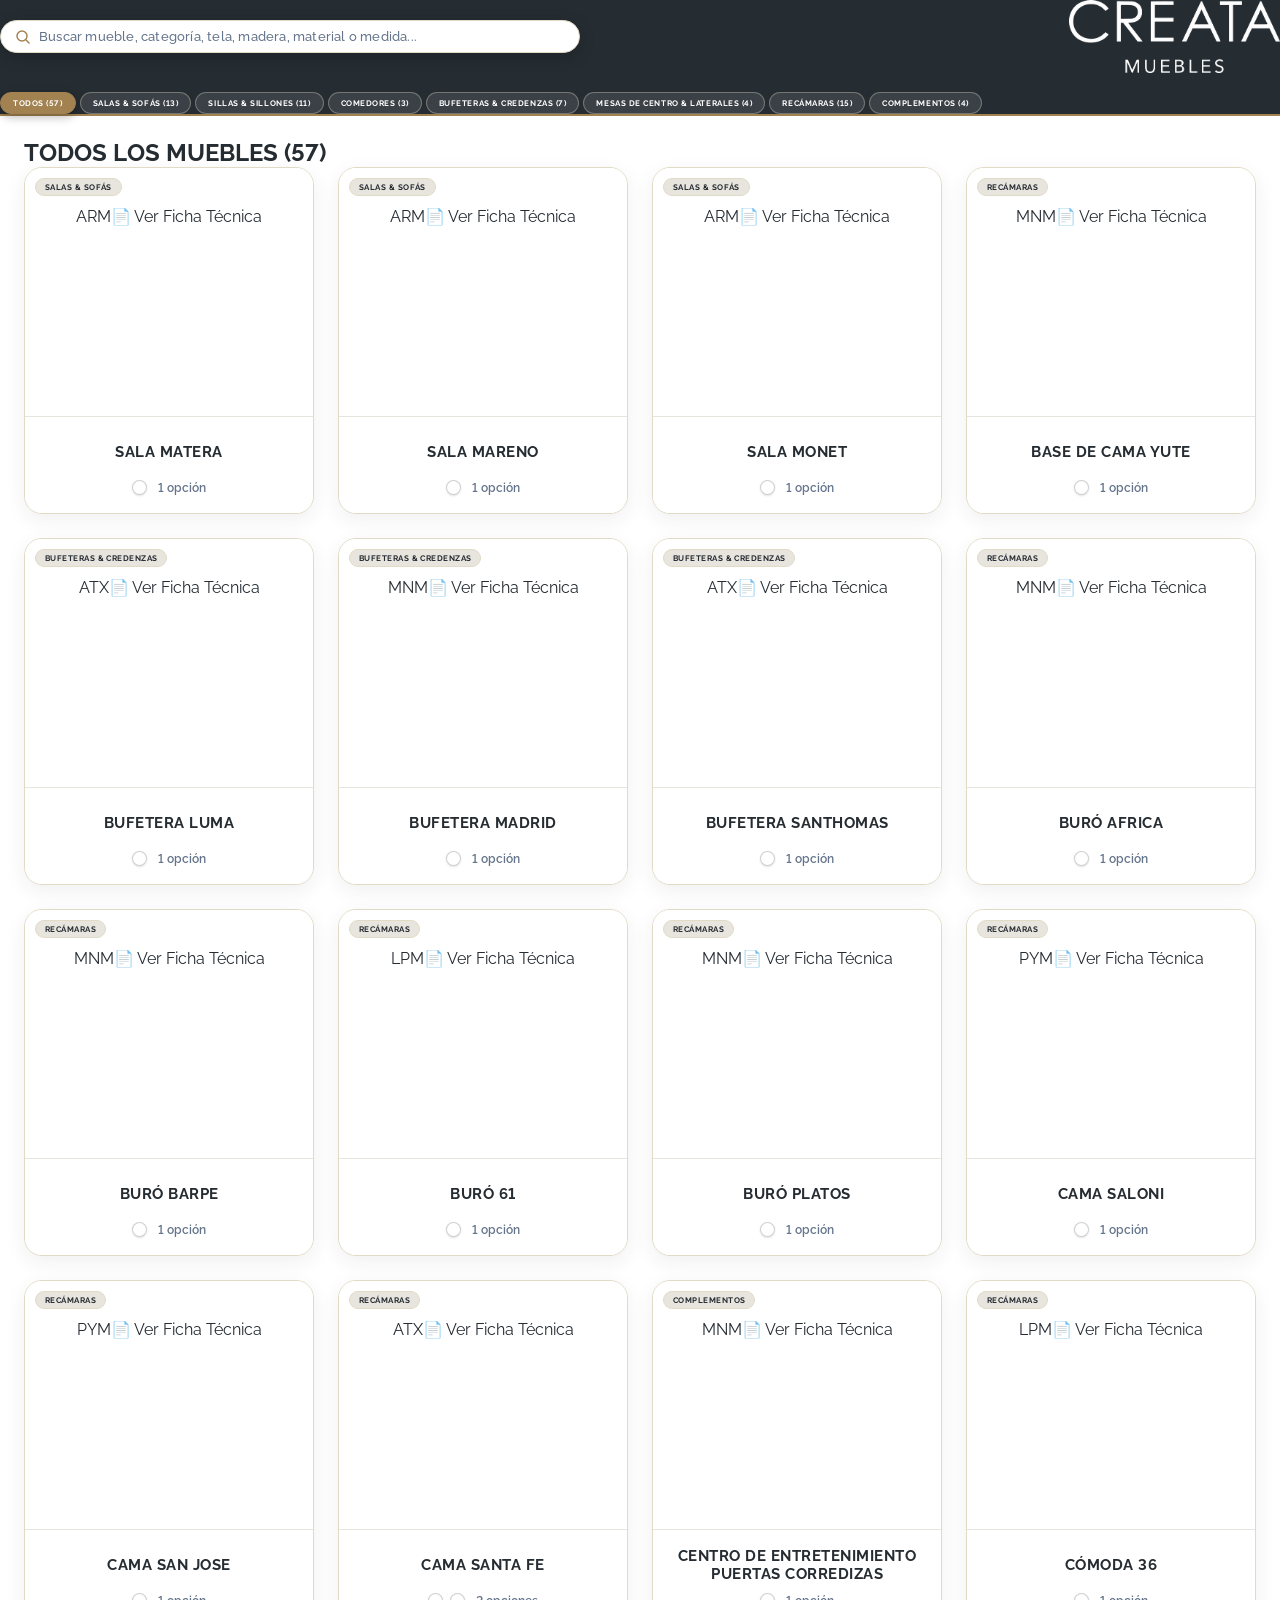
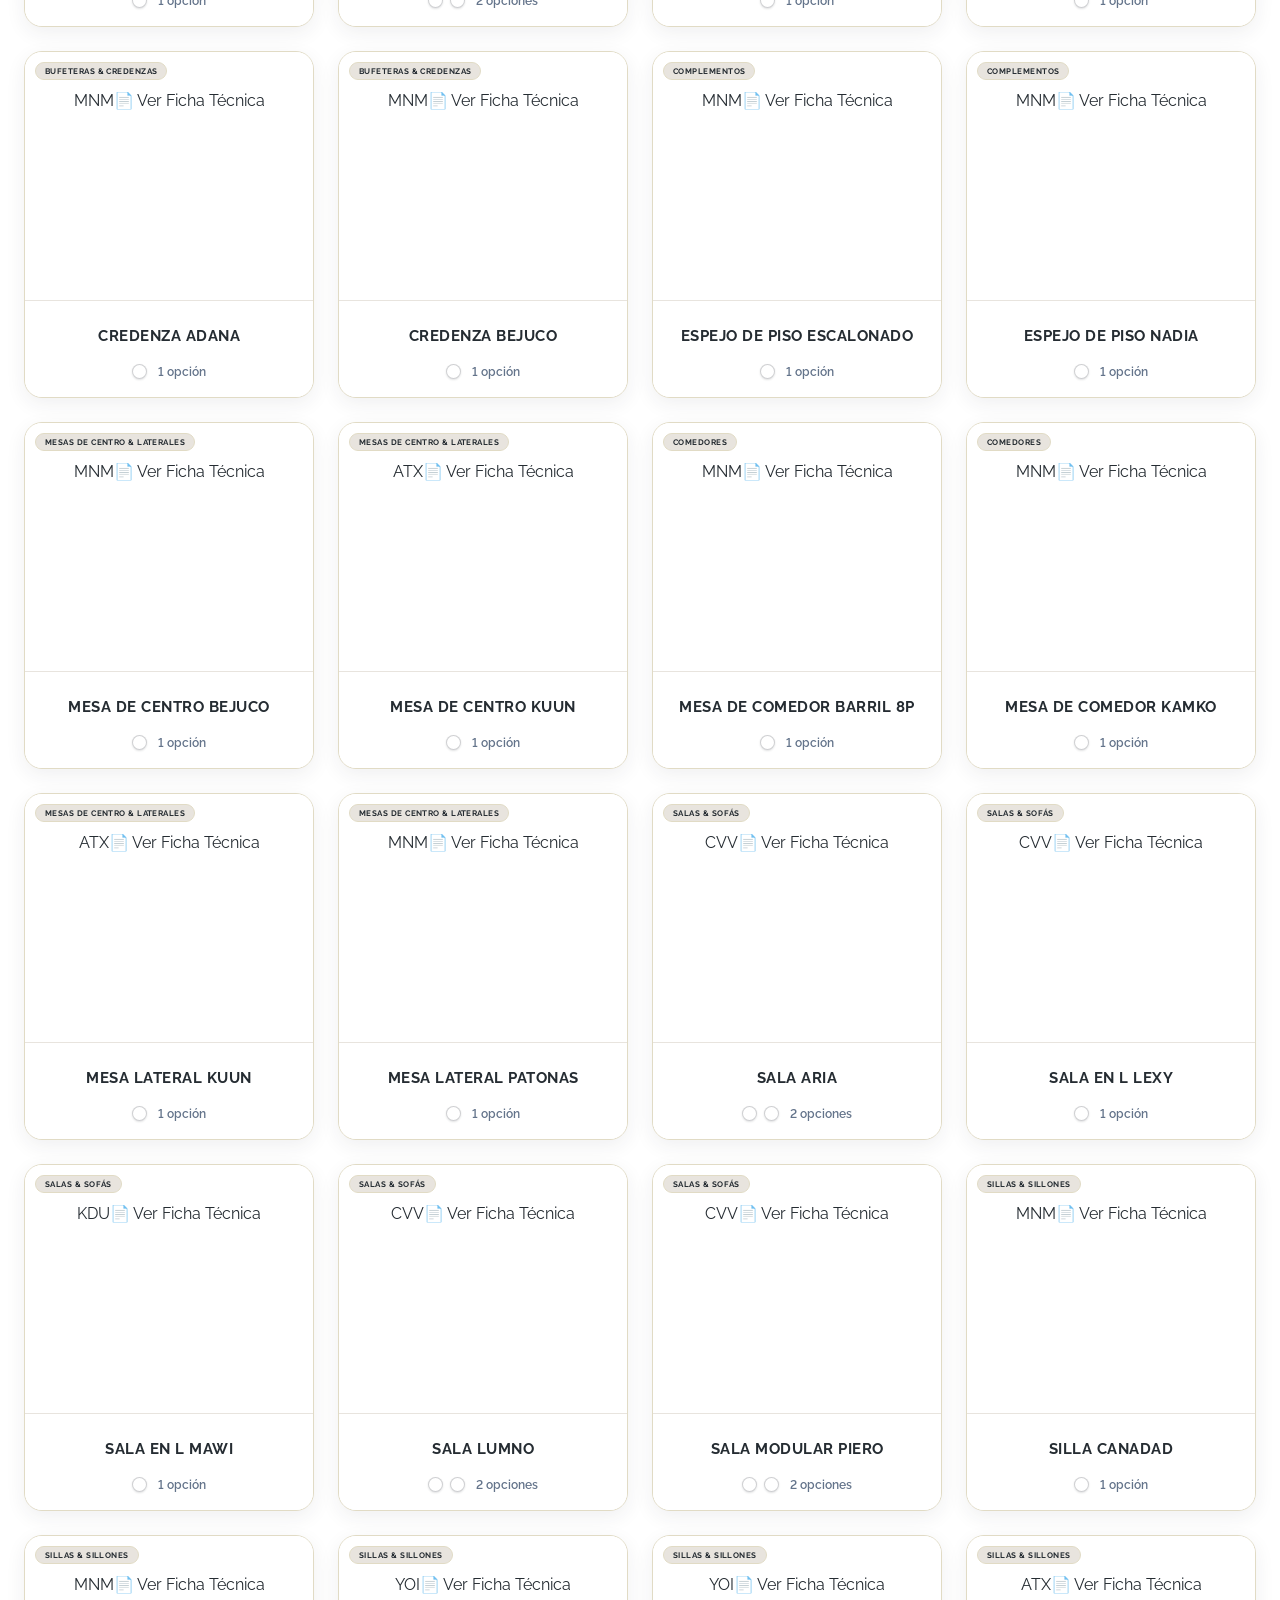
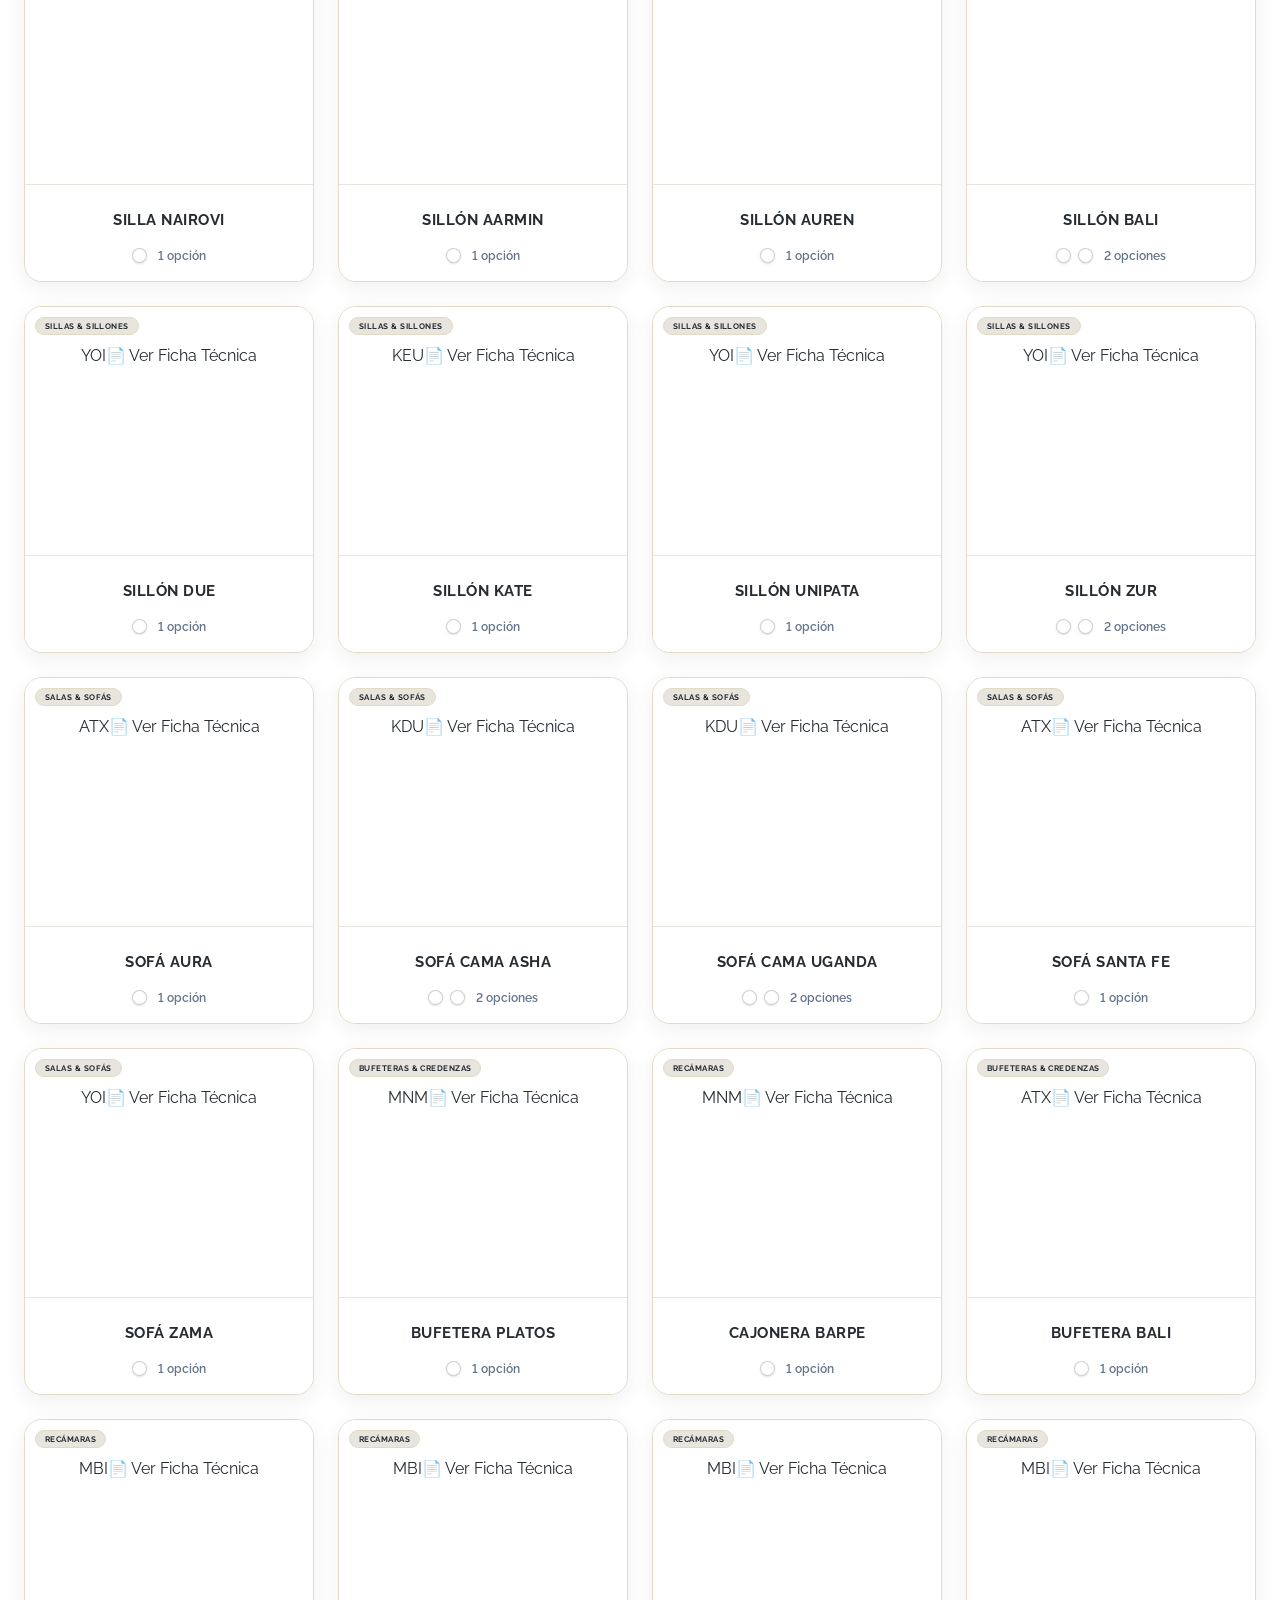
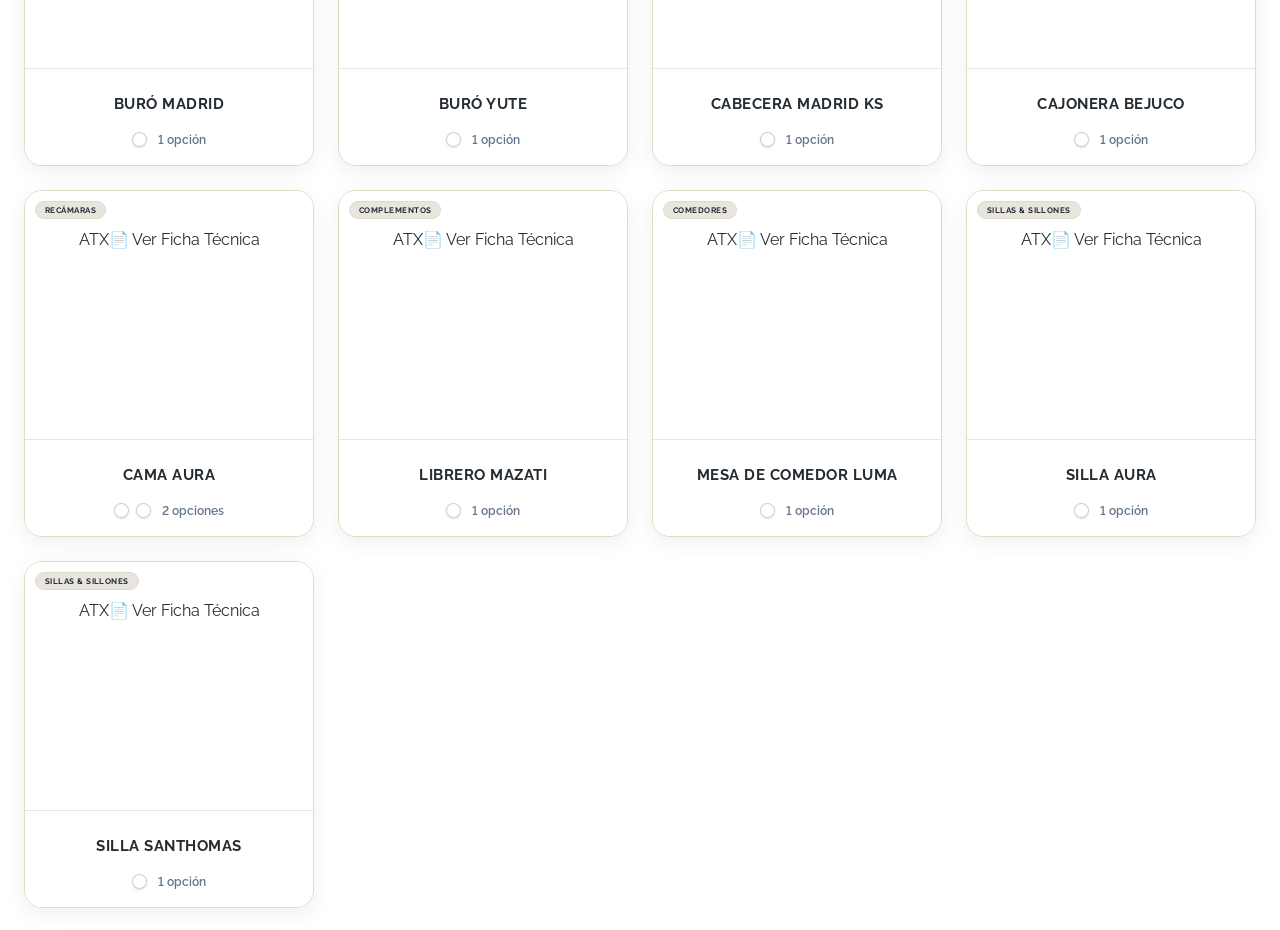
==== commit 4c75d685: "Encabezado PC (logo derecha, buscador izquierda), categorías y fotos en inventario, ficha de product" ====
--- a/index.html
+++ b/index.html
@@ -9,7 +9,7 @@
     <link rel="preconnect" href="https://fonts.gstatic.com" crossorigin>
     <link href="https://fonts.googleapis.com/css2?family=Raleway:wght@300;400;500;600;700;800;900&display=swap" rel="stylesheet">
     <script src="https://cdn.tailwindcss.com"></script>
-    <link rel="stylesheet" href="catalog-styles.css?v=27">
+    <link rel="stylesheet" href="catalog-styles.css?v=28">
 </head>
 <body>
 
@@ -17,8 +17,10 @@
     <header class="sticky top-0 z-40">
         <div class="max-w-[1408px] mx-auto px-6 pt-6 pb-5 relative">
 
+            <!-- FILA SUPERIOR: EN PC EL LOGO VA ARRIBA A LA DERECHA Y EL BUSCADOR A LA IZQUIERDA (MISMOS TAMAÑOS) -->
+            <div class="header-top-row">
             <!-- LOGO OFICIAL EN BLANCO (INTACTO, CON MAYOR SEPARACIÓN INFERIOR) -->
-            <div class="text-center mb-6">
+            <div class="header-logo-cell text-center mb-6">
                 <img id="headerLogoImg" src="" alt="CREATA MUEBLES" class="logo-img">
                 <script src="creata-logo.js"></script>
                 <script>if(window.CREATA_LOGO_B64){document.getElementById("headerLogoImg").src=window.CREATA_LOGO_B64;}</script>
@@ -50,6 +52,7 @@
                     >✕</button>
                 </div>
             </div>
+            </div>
 
             <!-- BARRA DE CATEGORÍAS (20% MÁS PEQUEÑAS) -->
             <div class="flex items-center justify-center flex-wrap gap-2" id="categoryBar">
--- a/catalog-styles.css
+++ b/catalog-styles.css
@@ -730,3 +730,25 @@
 padding: 5px 10px !important;
 }
 }
+
+/* ENCABEZADO EN PC: LOGO ARRIBA A LA DERECHA + BUSCADOR A LA IZQUIERDA (SIN CAMBIAR TAMAÑOS) */
+@media (min-width: 1024px) {
+.header-top-row {
+display: flex;
+flex-direction: row-reverse;
+align-items: center;
+justify-content: space-between;
+gap: 24px;
+margin-bottom: 18px;
+}
+.header-top-row .header-logo-cell {
+margin-bottom: 0;
+flex: 0 0 auto;
+}
+.header-top-row .logo-img {
+margin: 0 0 0 auto;
+}
+.header-top-row .catalog-search-wrap {
+margin: 0;
+}
+}
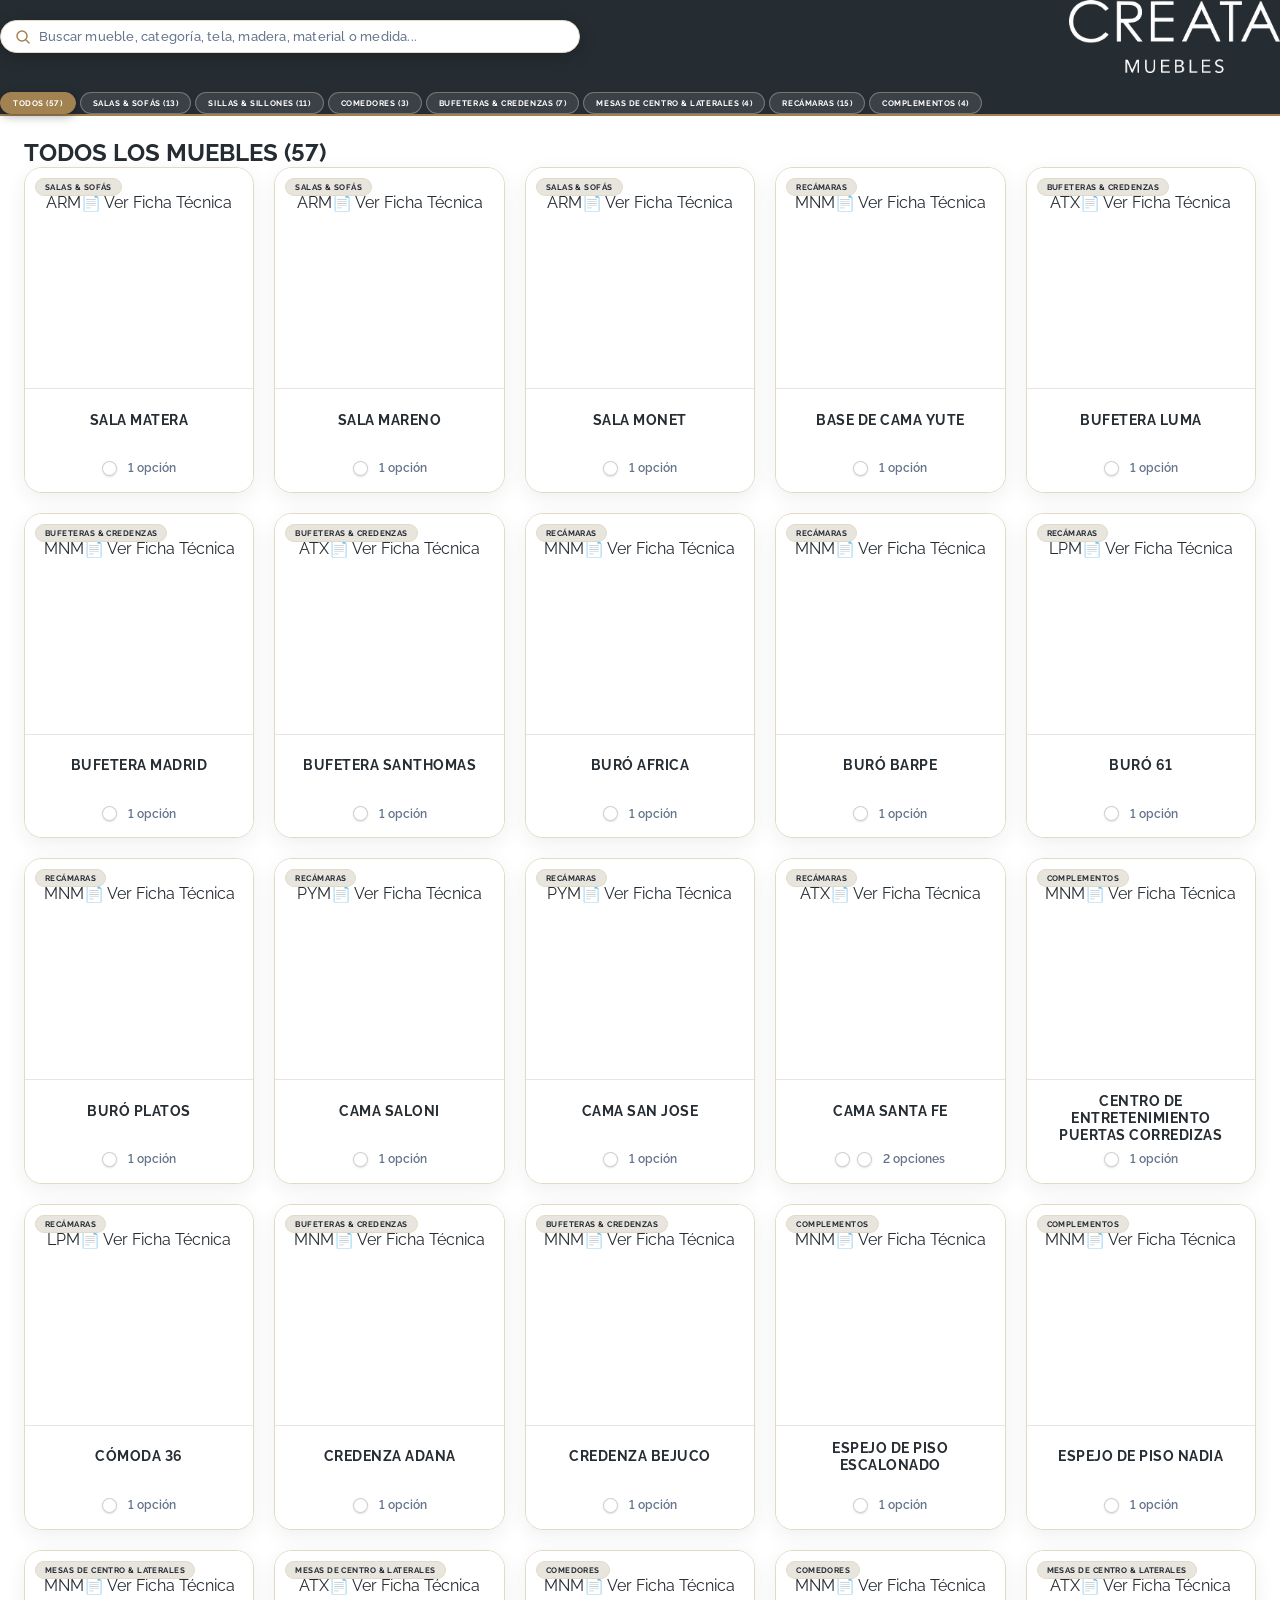
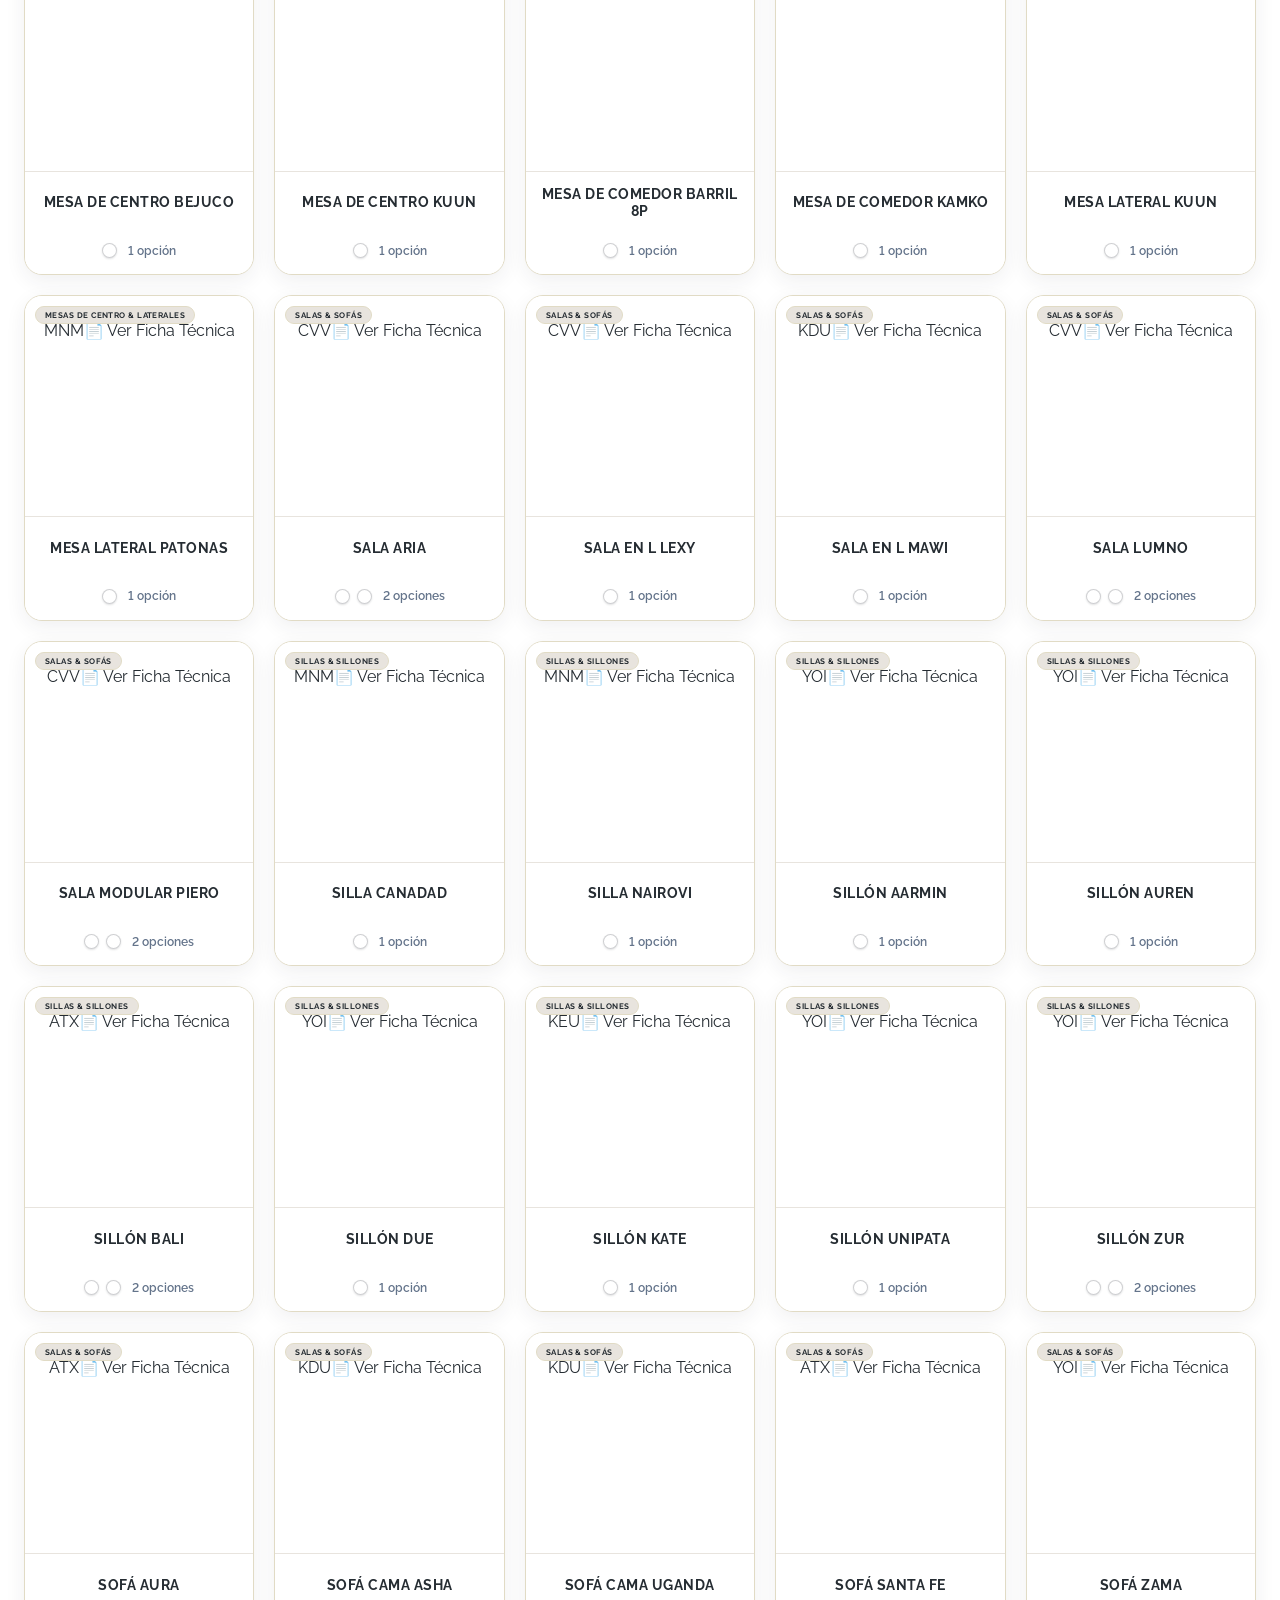
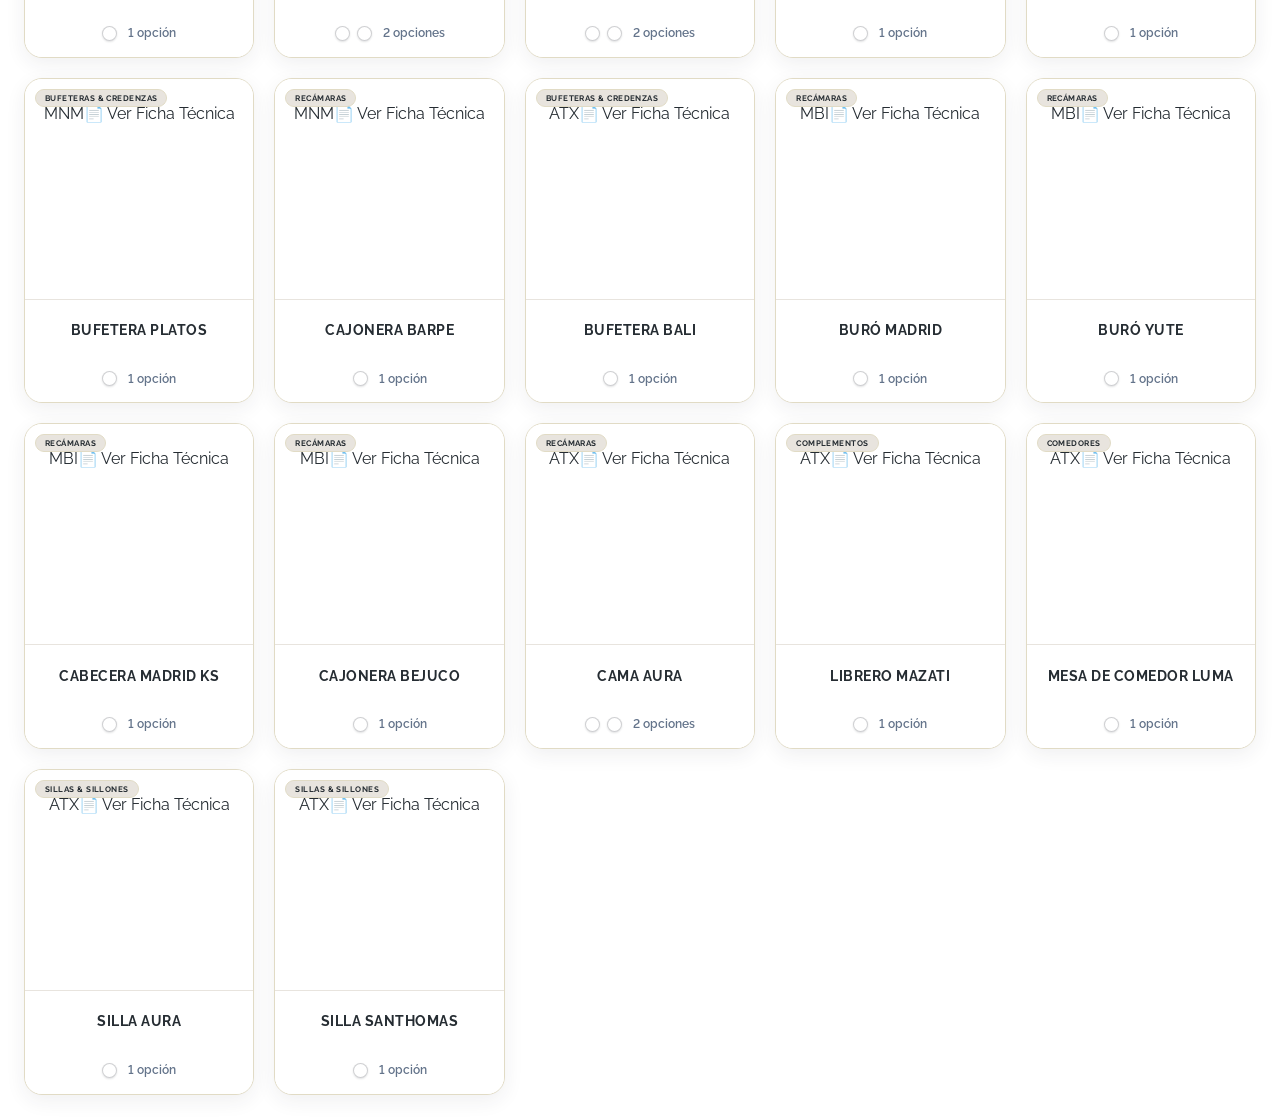
==== commit e92c45e7: "Catálogo: 5 fichas por fila en PC" ====
--- a/index.html
+++ b/index.html
@@ -9,7 +9,7 @@
     <link rel="preconnect" href="https://fonts.gstatic.com" crossorigin>
     <link href="https://fonts.googleapis.com/css2?family=Raleway:wght@300;400;500;600;700;800;900&display=swap" rel="stylesheet">
     <script src="https://cdn.tailwindcss.com"></script>
-    <link rel="stylesheet" href="catalog-styles.css?v=28">
+    <link rel="stylesheet" href="catalog-styles.css?v=29">
 </head>
 <body>
 
@@ -74,7 +74,7 @@
             <h2 id="activeCategoryTitle" class="text-xs font-bold tracking-widest text-[#252C32] uppercase">TODOS LOS MUEBLES</h2>
         </div>
 
-        <div id="grid" class="grid grid-cols-1 sm:grid-cols-2 lg:grid-cols-4 gap-6"></div>
+        <div id="grid" class="grid grid-cols-1 sm:grid-cols-2 lg:grid-cols-5 gap-6"></div>
     </main>
 
     <!-- MODAL DE FICHA TÉCNICA CERO SCROLLBAR -->
--- a/catalog-styles.css
+++ b/catalog-styles.css
@@ -752,3 +752,30 @@
 margin: 0;
 }
 }
+
+/* PC: 5 FICHAS POR FILA, ALINEADAS Y DEL MISMO ALTO */
+@media (min-width: 1024px) {
+#grid {
+grid-template-columns: repeat(5, minmax(0, 1fr)) !important;
+gap: 20px !important;
+grid-auto-rows: 1fr;
+}
+#grid > .product-card {
+height: 100%;
+min-width: 0;
+}
+#grid .card-img-area {
+height: 220px !important;
+}
+#grid .card-img-area img {
+max-height: 200px !important;
+}
+#grid .card-product-title {
+font-size: 13.5px;
+min-height: 36px;
+overflow-wrap: anywhere;
+}
+#grid .card-footer-info {
+padding: 13px 12px 16px 12px;
+}
+}
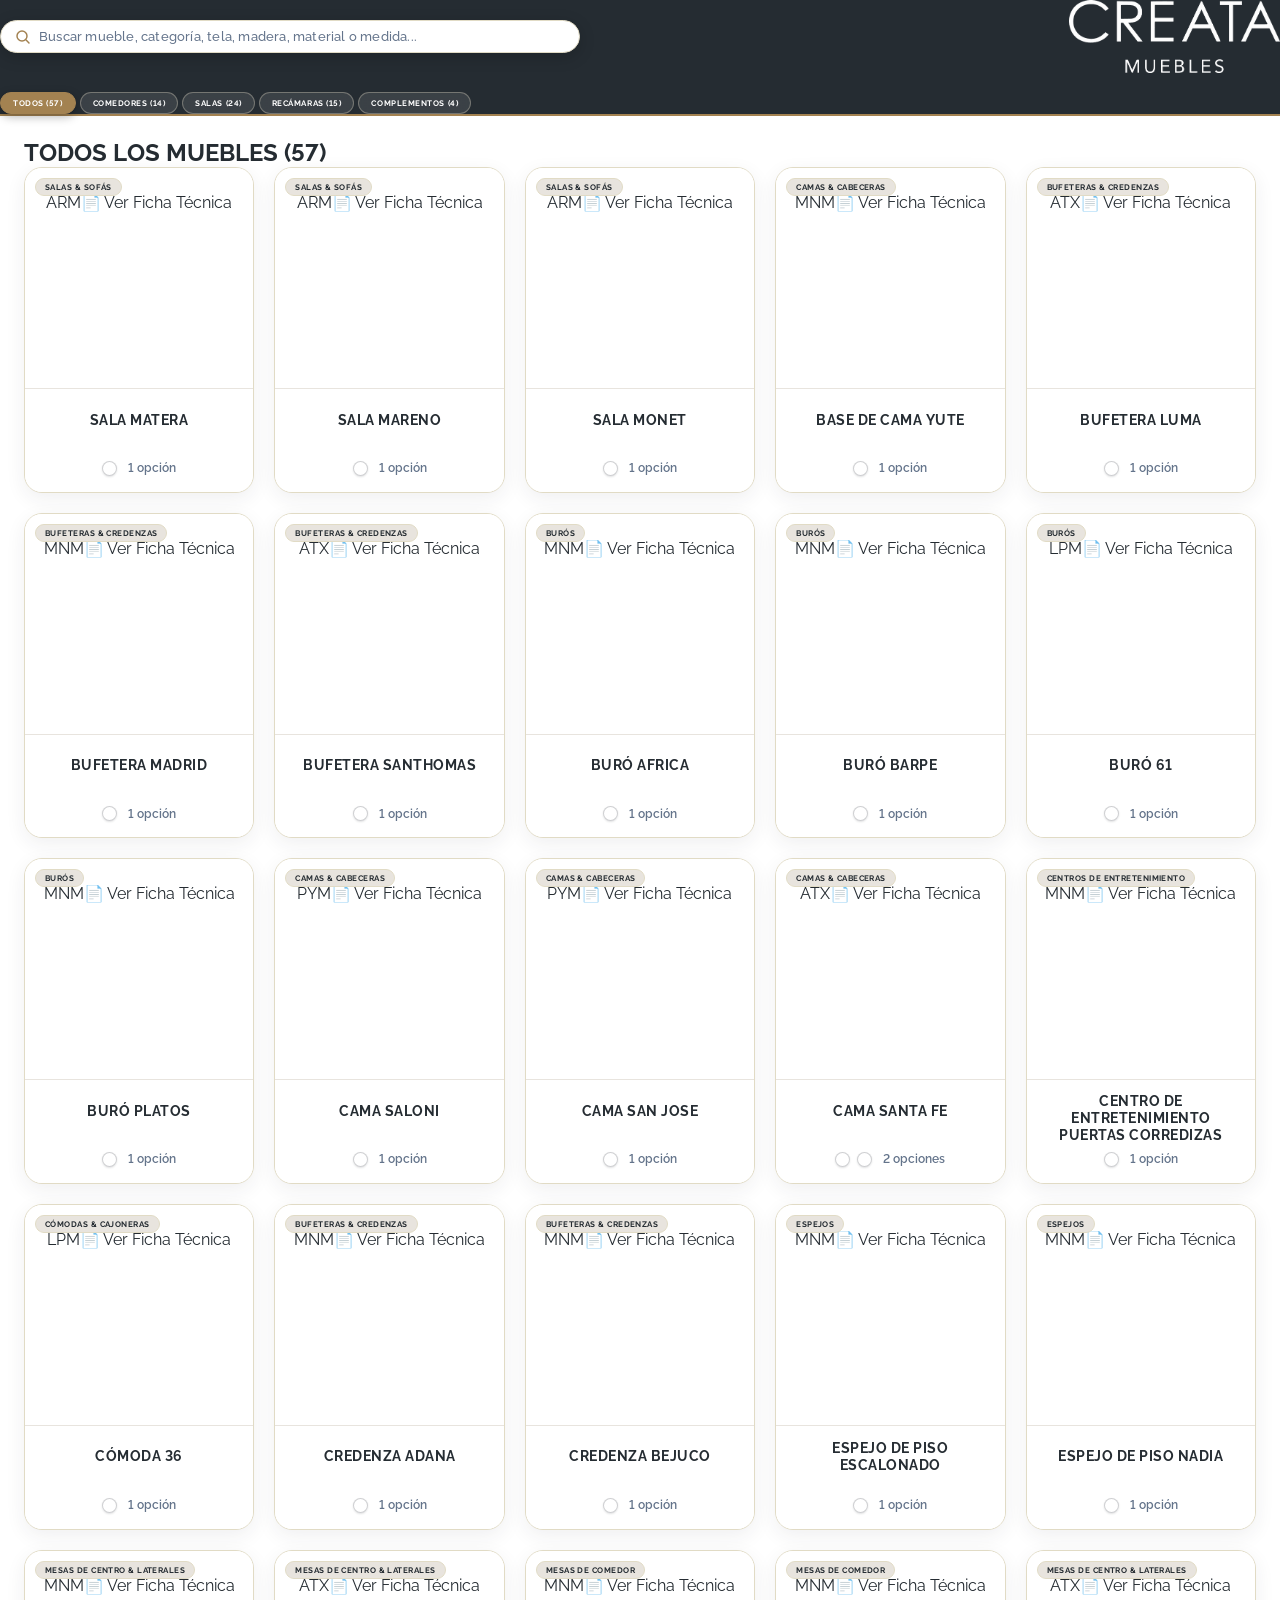
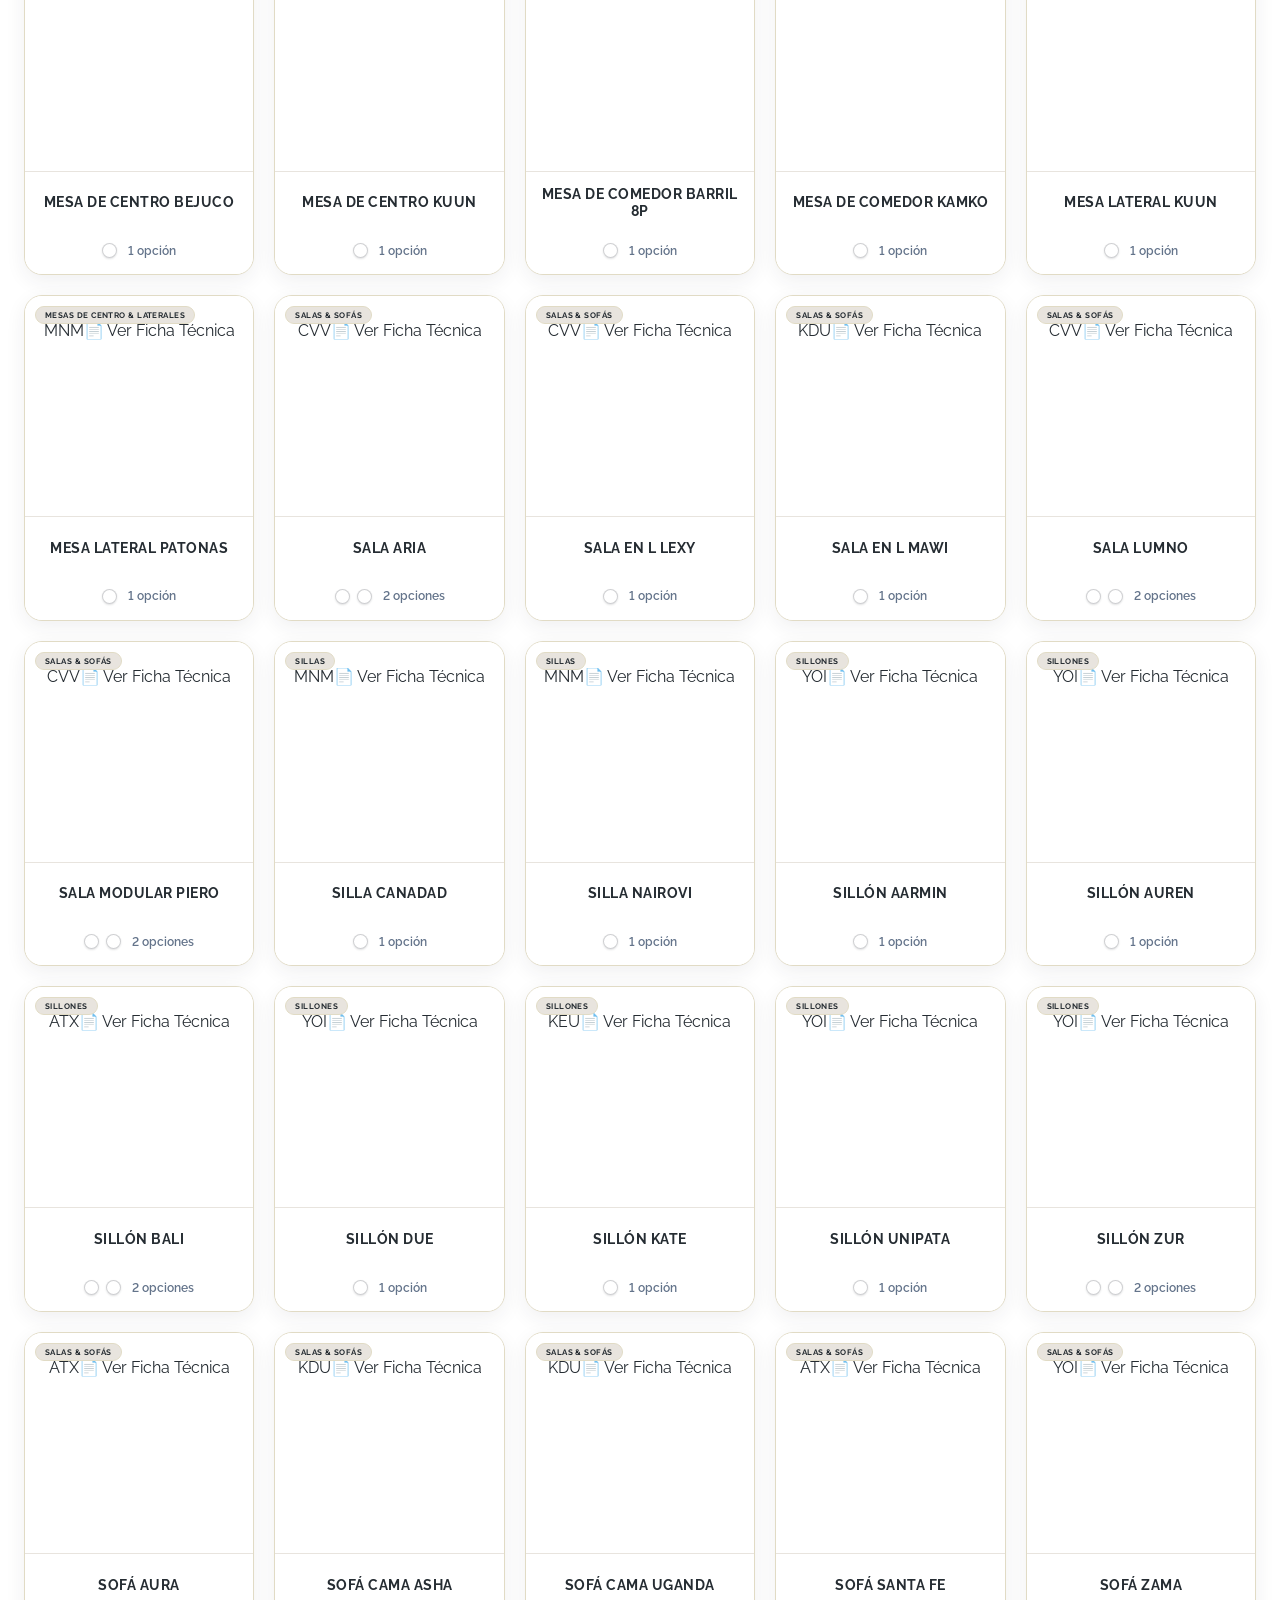
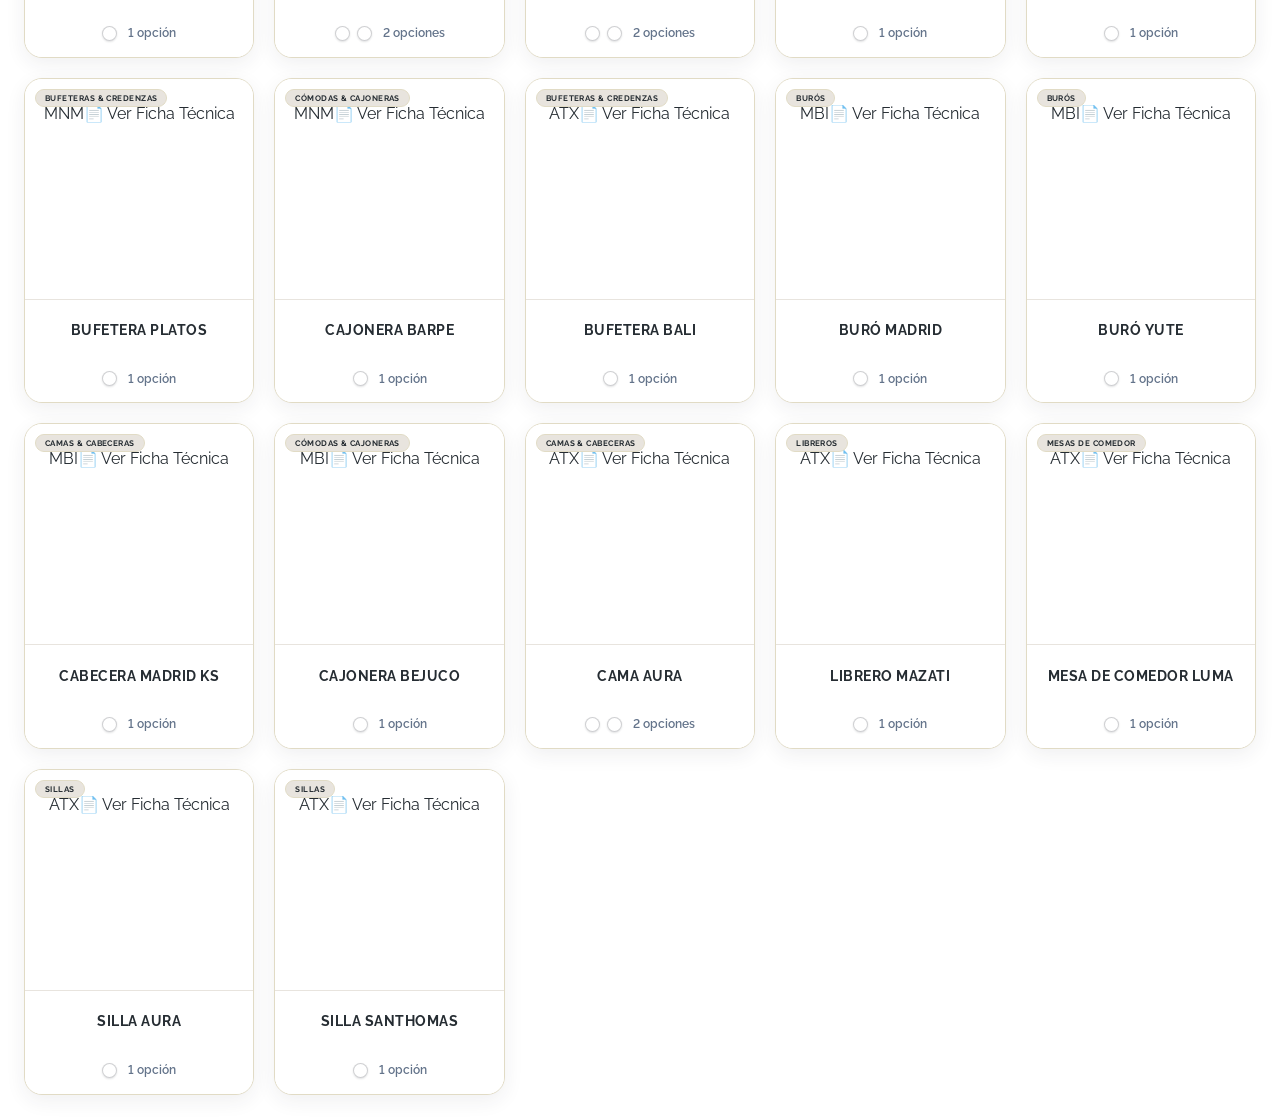
==== commit 381828e8: "Catálogo: categorías principales (Comedores, Salas, Recámaras, Complementos) con subcategorías" ====
--- a/index.html
+++ b/index.html
@@ -9,7 +9,7 @@
     <link rel="preconnect" href="https://fonts.gstatic.com" crossorigin>
     <link href="https://fonts.googleapis.com/css2?family=Raleway:wght@300;400;500;600;700;800;900&display=swap" rel="stylesheet">
     <script src="https://cdn.tailwindcss.com"></script>
-    <link rel="stylesheet" href="catalog-styles.css?v=29">
+    <link rel="stylesheet" href="catalog-styles.css?v=30">
 </head>
 <body>
 
@@ -55,16 +55,16 @@
             </div>
 
             <!-- BARRA DE CATEGORÍAS (20% MÁS PEQUEÑAS) -->
+            <!-- CATEGORÍAS PRINCIPALES -->
             <div class="flex items-center justify-center flex-wrap gap-2" id="categoryBar">
-                <button onclick="setFilter('ALL')" data-cat="ALL" id="flt-ALL" class="pill-btn active">TODOS (57)</button>
-                <button onclick="setFilter('SALAS & SOFÁS')" data-cat="SALAS & SOFÁS" id="flt-SALAS-SOF-S" class="pill-btn">SALAS & SOFÁS (13)</button>
-                <button onclick="setFilter('SILLAS & SILLONES')" data-cat="SILLAS & SILLONES" id="flt-SILLAS-SILLONES" class="pill-btn">SILLAS & SILLONES (11)</button>
-                <button onclick="setFilter('COMEDORES')" data-cat="COMEDORES" id="flt-COMEDORES" class="pill-btn">COMEDORES (3)</button>
-                <button onclick="setFilter('BUFETERAS & CREDENZAS')" data-cat="BUFETERAS & CREDENZAS" id="flt-BUFETERAS-CREDENZAS" class="pill-btn">BUFETERAS & CREDENZAS (7)</button>
-                <button onclick="setFilter('MESAS DE CENTRO & LATERALES')" data-cat="MESAS DE CENTRO & LATERALES" id="flt-MESAS-DE-CENTRO-LATERALES" class="pill-btn">MESAS DE CENTRO & LATERALES (4)</button>
-                <button onclick="setFilter('RECÁMARAS')" data-cat="RECÁMARAS" id="flt-REC-MARAS" class="pill-btn">RECÁMARAS (15)</button>
-                <button onclick="setFilter('COMPLEMENTOS')" data-cat="COMPLEMENTOS" id="flt-COMPLEMENTOS" class="pill-btn">COMPLEMENTOS (4)</button>
-            </div>
+                <button onclick="setFilter('ALL')" data-cat="ALL" id="flt-ALL" class="pill-btn active">TODOS</button>
+                <button onclick="setFilter('COMEDORES')" data-cat="COMEDORES" id="flt-COMEDORES" class="pill-btn">COMEDORES</button>
+                <button onclick="setFilter('SALAS')" data-cat="SALAS" id="flt-SALAS" class="pill-btn">SALAS</button>
+                <button onclick="setFilter('RECÁMARAS')" data-cat="RECÁMARAS" id="flt-RECAMARAS" class="pill-btn">RECÁMARAS</button>
+                <button onclick="setFilter('COMPLEMENTOS')" data-cat="COMPLEMENTOS" id="flt-COMPLEMENTOS" class="pill-btn">COMPLEMENTOS</button>
+            </div>
+            <!-- SUBCATEGORÍAS (se muestran al elegir una categoría principal) -->
+            <div class="flex items-center justify-center flex-wrap gap-2" id="subCategoryBar" style="display:none;"></div>
         </div>
     </header>
 
@@ -209,6 +209,6 @@
     <script src="creata-finishes.js?v=27"></script>
     <script src="creata-img.js?v=27"></script>
     <script src="creata-cloud.js?v=27"></script>
-    <script src="catalog-app.js?v=27"></script>
+    <script src="catalog-app.js?v=28"></script>
 </body>
 </html>
--- a/catalog-styles.css
+++ b/catalog-styles.css
@@ -779,3 +779,33 @@
 padding: 13px 12px 16px 12px;
 }
 }
+
+/* SUBCATEGORÍAS (segunda fila bajo las categorías principales) */
+#subCategoryBar {
+    margin-top: 8px;
+}
+#subCategoryBar .sub-pill {
+    background: transparent;
+    border-color: rgba(225, 219, 197, 0.25);
+    color: #E1DBC5;
+}
+#subCategoryBar .sub-pill:hover {
+    background: rgba(163, 130, 81, 0.28);
+    color: #FFFFFF;
+}
+#subCategoryBar .sub-pill.active {
+    background: #FFFFFF;
+    border-color: #FFFFFF;
+    color: #252C32;
+}
+@media (max-width: 639px) {
+    #subCategoryBar {
+        flex-wrap: nowrap;
+        overflow-x: auto;
+        justify-content: flex-start !important;
+        padding-bottom: 6px;
+        -webkit-overflow-scrolling: touch;
+        scrollbar-width: none;
+    }
+    #subCategoryBar::-webkit-scrollbar { display: none; }
+}
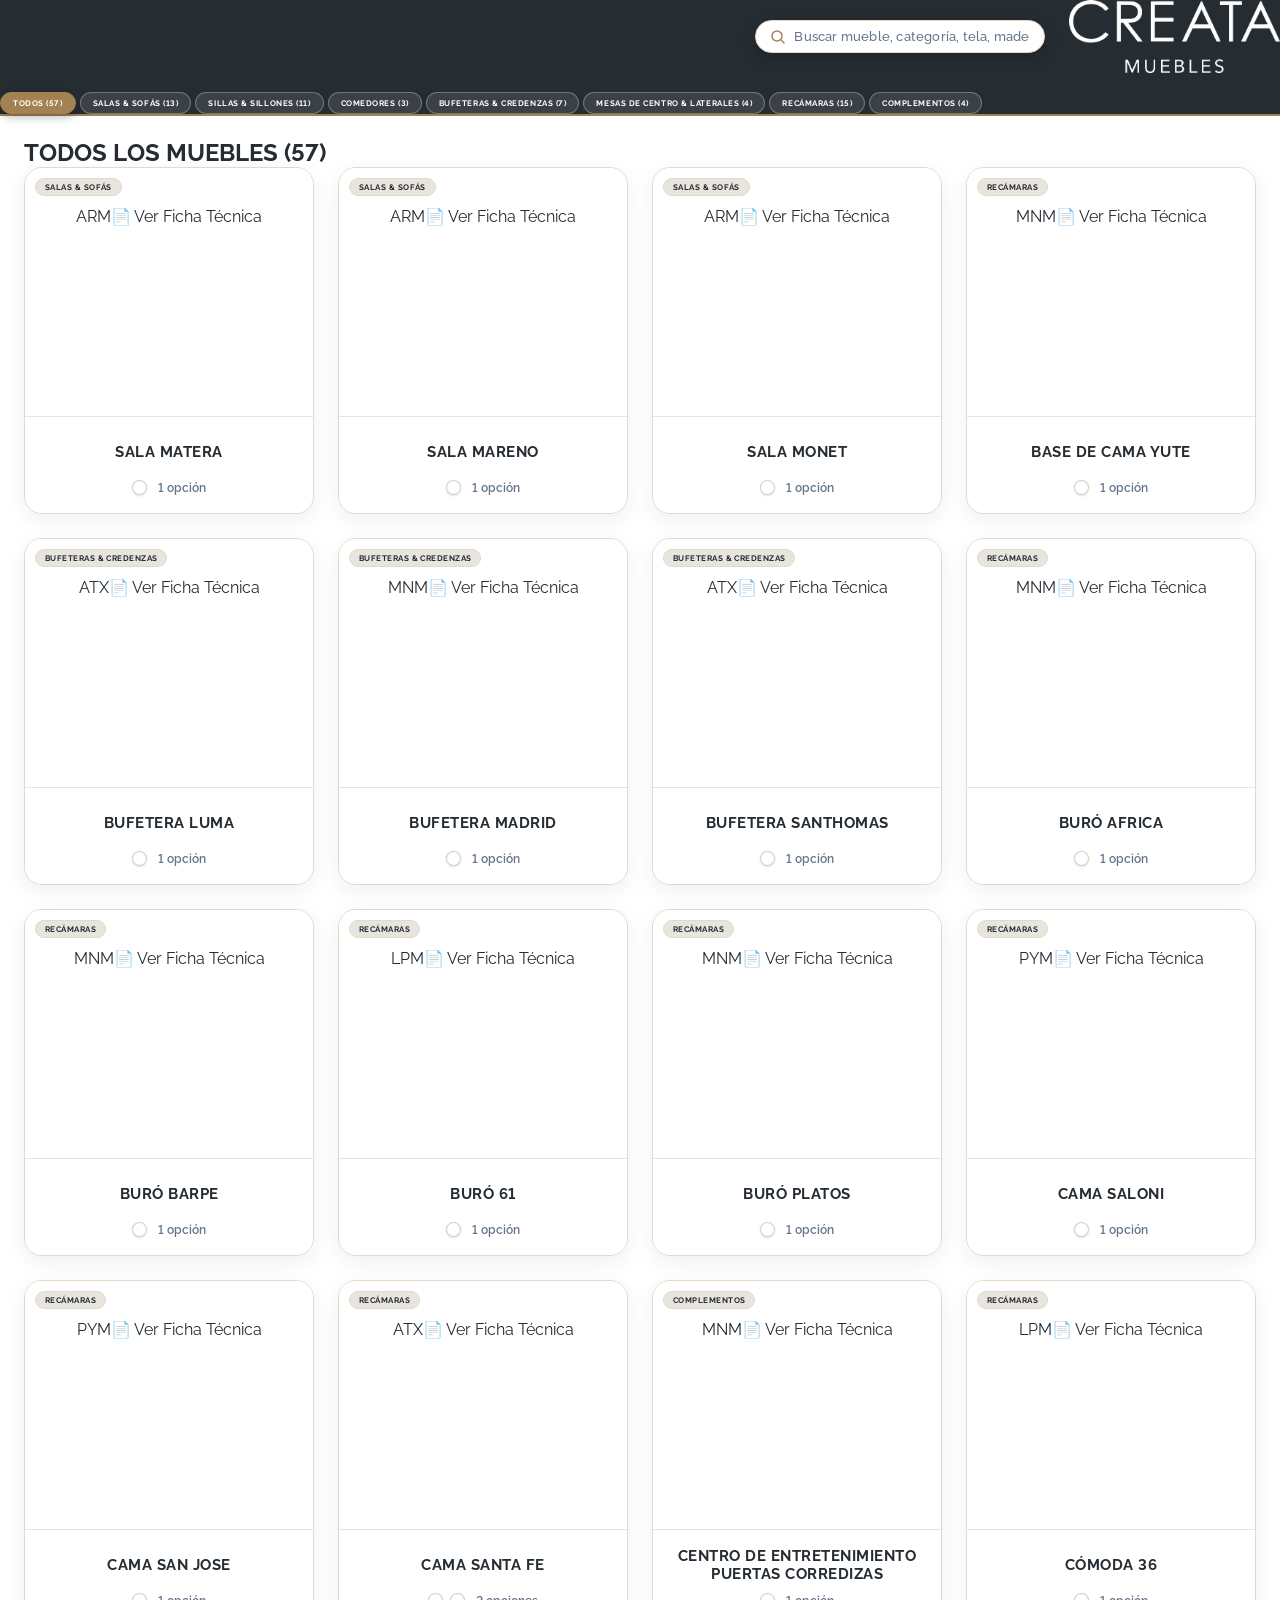
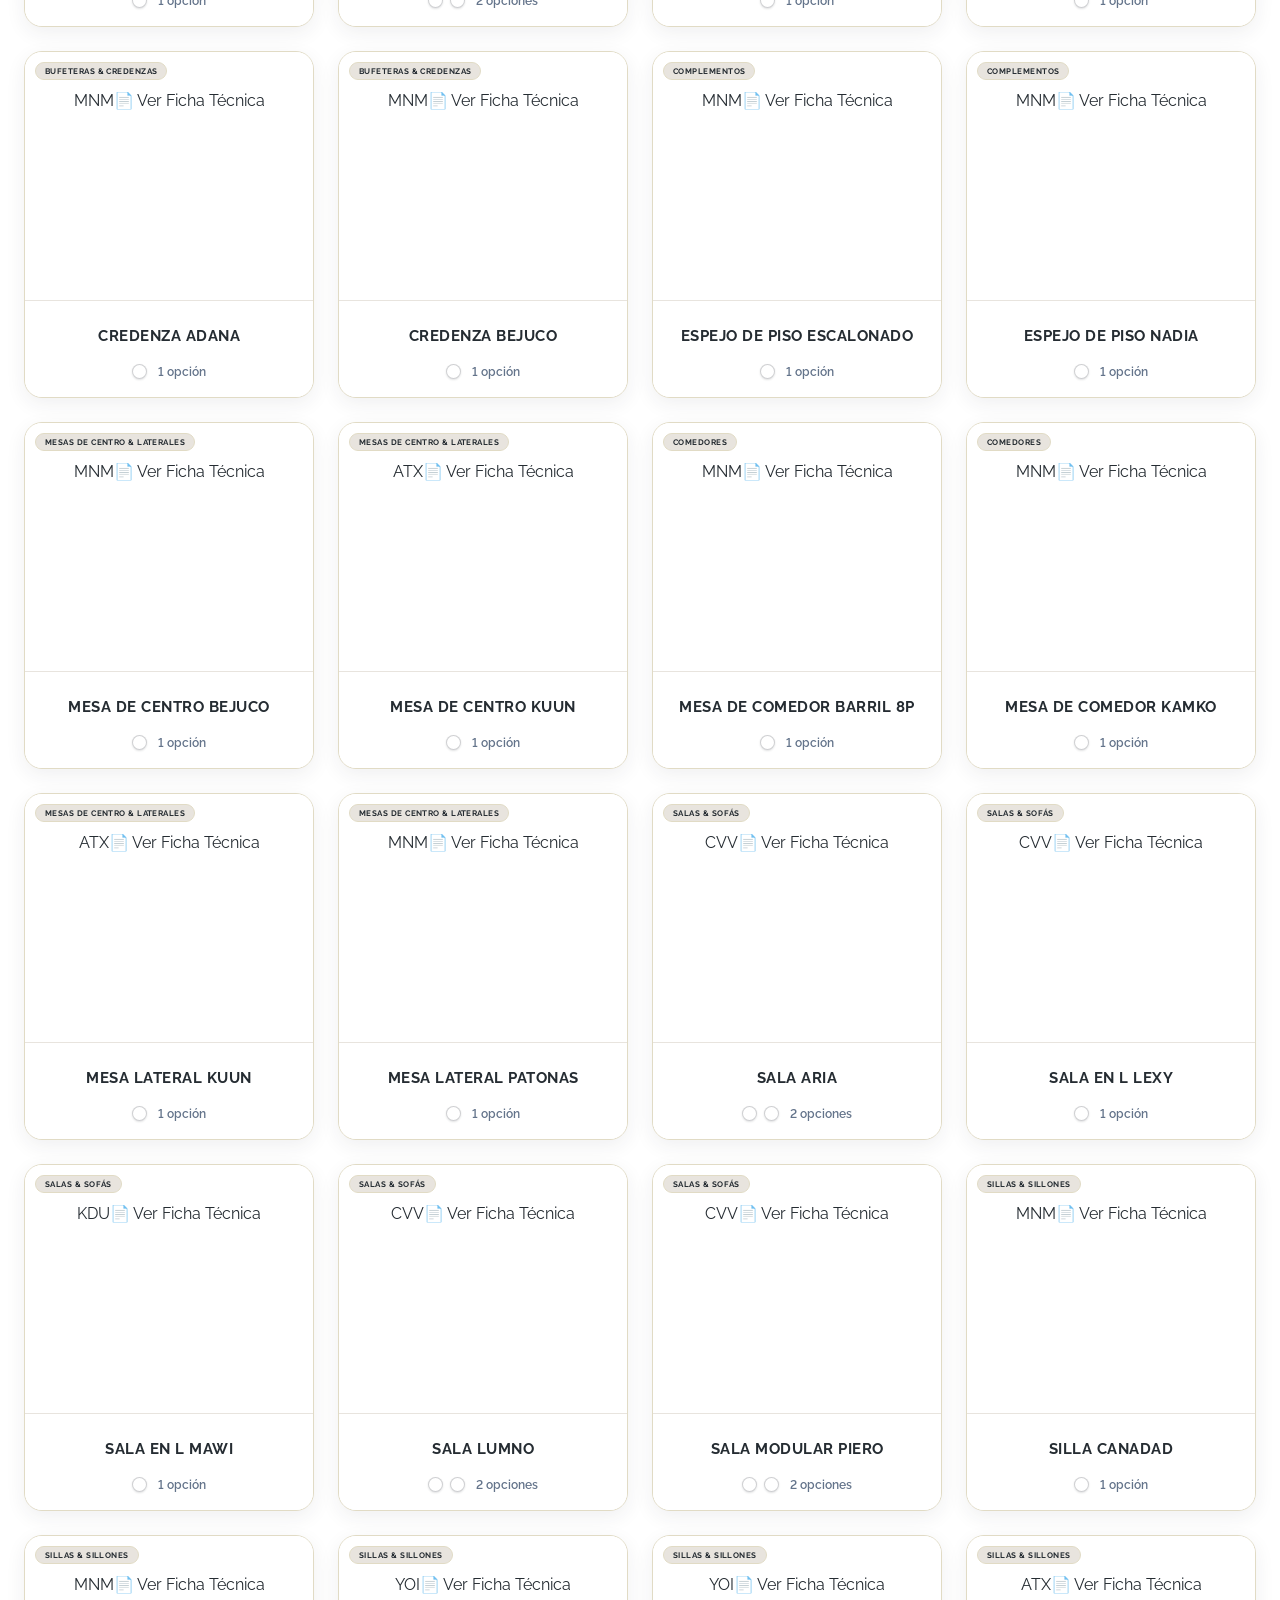
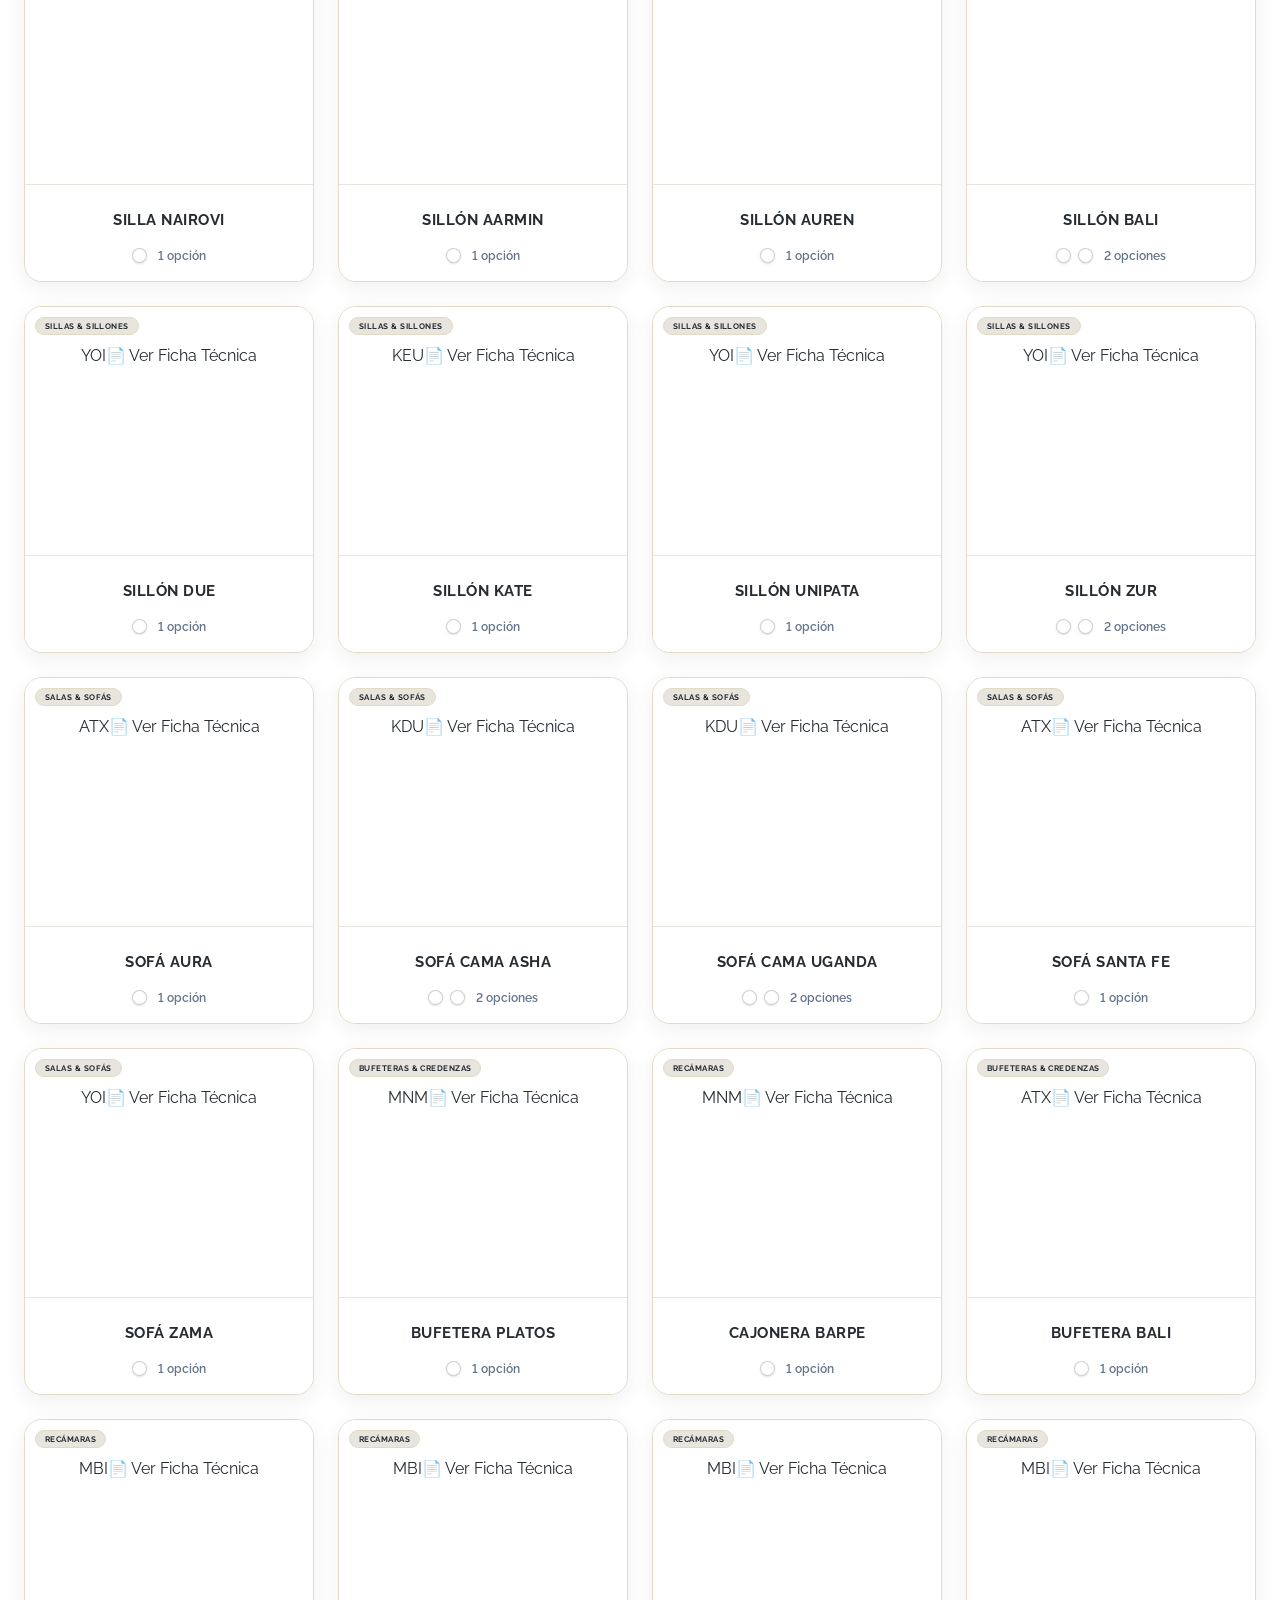
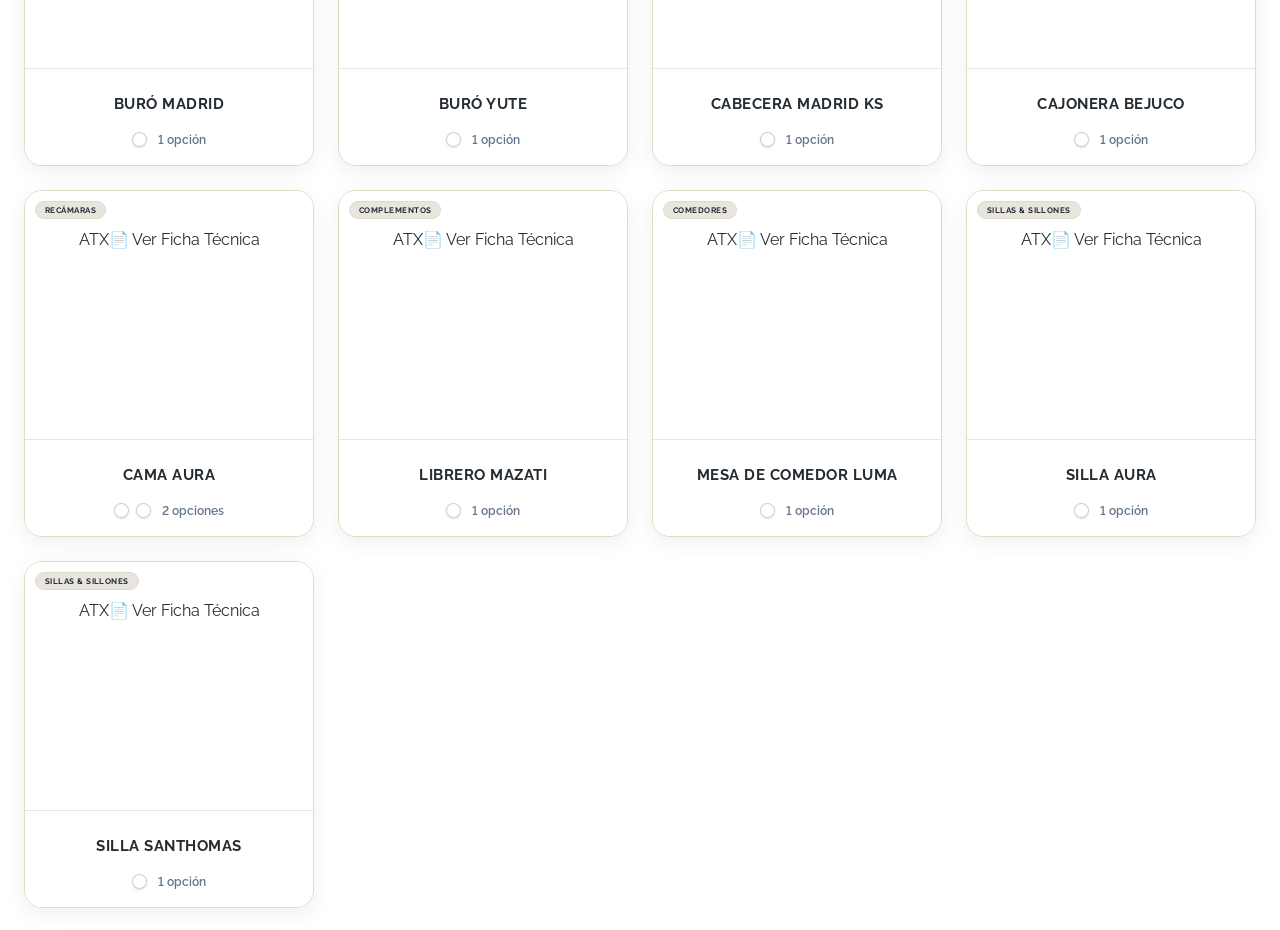
==== commit dc731207: "Cotizador: categorías principales con subcategorías, fichas 5 por fila en PC, botón Escanear visible" ====
--- a/index.html
+++ b/index.html
@@ -9,7 +9,7 @@
     <link rel="preconnect" href="https://fonts.gstatic.com" crossorigin>
     <link href="https://fonts.googleapis.com/css2?family=Raleway:wght@300;400;500;600;700;800;900&display=swap" rel="stylesheet">
     <script src="https://cdn.tailwindcss.com"></script>
-    <link rel="stylesheet" href="catalog-styles.css?v=30">
+    <link rel="stylesheet" href="catalog-styles.css?v=31">
 </head>
 <body>
 
@@ -55,16 +55,16 @@
             </div>
 
             <!-- BARRA DE CATEGORÍAS (20% MÁS PEQUEÑAS) -->
-            <!-- CATEGORÍAS PRINCIPALES -->
             <div class="flex items-center justify-center flex-wrap gap-2" id="categoryBar">
-                <button onclick="setFilter('ALL')" data-cat="ALL" id="flt-ALL" class="pill-btn active">TODOS</button>
-                <button onclick="setFilter('COMEDORES')" data-cat="COMEDORES" id="flt-COMEDORES" class="pill-btn">COMEDORES</button>
-                <button onclick="setFilter('SALAS')" data-cat="SALAS" id="flt-SALAS" class="pill-btn">SALAS</button>
-                <button onclick="setFilter('RECÁMARAS')" data-cat="RECÁMARAS" id="flt-RECAMARAS" class="pill-btn">RECÁMARAS</button>
-                <button onclick="setFilter('COMPLEMENTOS')" data-cat="COMPLEMENTOS" id="flt-COMPLEMENTOS" class="pill-btn">COMPLEMENTOS</button>
-            </div>
-            <!-- SUBCATEGORÍAS (se muestran al elegir una categoría principal) -->
-            <div class="flex items-center justify-center flex-wrap gap-2" id="subCategoryBar" style="display:none;"></div>
+                <button onclick="setFilter('ALL')" data-cat="ALL" id="flt-ALL" class="pill-btn active">TODOS (57)</button>
+                <button onclick="setFilter('SALAS & SOFÁS')" data-cat="SALAS & SOFÁS" id="flt-SALAS-SOF-S" class="pill-btn">SALAS & SOFÁS (13)</button>
+                <button onclick="setFilter('SILLAS & SILLONES')" data-cat="SILLAS & SILLONES" id="flt-SILLAS-SILLONES" class="pill-btn">SILLAS & SILLONES (11)</button>
+                <button onclick="setFilter('COMEDORES')" data-cat="COMEDORES" id="flt-COMEDORES" class="pill-btn">COMEDORES (3)</button>
+                <button onclick="setFilter('BUFETERAS & CREDENZAS')" data-cat="BUFETERAS & CREDENZAS" id="flt-BUFETERAS-CREDENZAS" class="pill-btn">BUFETERAS & CREDENZAS (7)</button>
+                <button onclick="setFilter('MESAS DE CENTRO & LATERALES')" data-cat="MESAS DE CENTRO & LATERALES" id="flt-MESAS-DE-CENTRO-LATERALES" class="pill-btn">MESAS DE CENTRO & LATERALES (4)</button>
+                <button onclick="setFilter('RECÁMARAS')" data-cat="RECÁMARAS" id="flt-REC-MARAS" class="pill-btn">RECÁMARAS (15)</button>
+                <button onclick="setFilter('COMPLEMENTOS')" data-cat="COMPLEMENTOS" id="flt-COMPLEMENTOS" class="pill-btn">COMPLEMENTOS (4)</button>
+            </div>
         </div>
     </header>
 
@@ -74,7 +74,7 @@
             <h2 id="activeCategoryTitle" class="text-xs font-bold tracking-widest text-[#252C32] uppercase">TODOS LOS MUEBLES</h2>
         </div>
 
-        <div id="grid" class="grid grid-cols-1 sm:grid-cols-2 lg:grid-cols-5 gap-6"></div>
+        <div id="grid" class="grid grid-cols-1 sm:grid-cols-2 lg:grid-cols-4 gap-6"></div>
     </main>
 
     <!-- MODAL DE FICHA TÉCNICA CERO SCROLLBAR -->
@@ -209,6 +209,6 @@
     <script src="creata-finishes.js?v=27"></script>
     <script src="creata-img.js?v=27"></script>
     <script src="creata-cloud.js?v=27"></script>
-    <script src="catalog-app.js?v=28"></script>
+    <script src="catalog-app.js?v=29"></script>
 </body>
 </html>
--- a/catalog-styles.css
+++ b/catalog-styles.css
@@ -731,13 +731,14 @@
 }
 }
 
-/* ENCABEZADO EN PC: LOGO ARRIBA A LA DERECHA + BUSCADOR A LA IZQUIERDA (SIN CAMBIAR TAMAÑOS) */
+/* ENCABEZADO EN PC: LOGO ARRIBA A LA DERECHA (MISMO TAMAÑO), BUSCADOR 50% MÁS PEQUEÑO PEGADO A LA DERECHA
+   Y CATEGORÍAS ALINEADAS A LA DERECHA */
 @media (min-width: 1024px) {
 .header-top-row {
 display: flex;
 flex-direction: row-reverse;
 align-items: center;
-justify-content: space-between;
+justify-content: flex-start;
 gap: 24px;
 margin-bottom: 18px;
 }
@@ -750,62 +751,9 @@
 }
 .header-top-row .catalog-search-wrap {
 margin: 0;
-}
-}
-
-/* PC: 5 FICHAS POR FILA, ALINEADAS Y DEL MISMO ALTO */
-@media (min-width: 1024px) {
-#grid {
-grid-template-columns: repeat(5, minmax(0, 1fr)) !important;
-gap: 20px !important;
-grid-auto-rows: 1fr;
-}
-#grid > .product-card {
-height: 100%;
-min-width: 0;
-}
-#grid .card-img-area {
-height: 220px !important;
-}
-#grid .card-img-area img {
-max-height: 200px !important;
-}
-#grid .card-product-title {
-font-size: 13.5px;
-min-height: 36px;
-overflow-wrap: anywhere;
-}
-#grid .card-footer-info {
-padding: 13px 12px 16px 12px;
-}
-}
-
-/* SUBCATEGORÍAS (segunda fila bajo las categorías principales) */
-#subCategoryBar {
-    margin-top: 8px;
-}
-#subCategoryBar .sub-pill {
-    background: transparent;
-    border-color: rgba(225, 219, 197, 0.25);
-    color: #E1DBC5;
-}
-#subCategoryBar .sub-pill:hover {
-    background: rgba(163, 130, 81, 0.28);
-    color: #FFFFFF;
-}
-#subCategoryBar .sub-pill.active {
-    background: #FFFFFF;
-    border-color: #FFFFFF;
-    color: #252C32;
-}
-@media (max-width: 639px) {
-    #subCategoryBar {
-        flex-wrap: nowrap;
-        overflow-x: auto;
-        justify-content: flex-start !important;
-        padding-bottom: 6px;
-        -webkit-overflow-scrolling: touch;
-        scrollbar-width: none;
-    }
-    #subCategoryBar::-webkit-scrollbar { display: none; }
-}
+max-width: 290px;
+}
+#categoryBar {
+justify-content: flex-end !important;
+}
+}
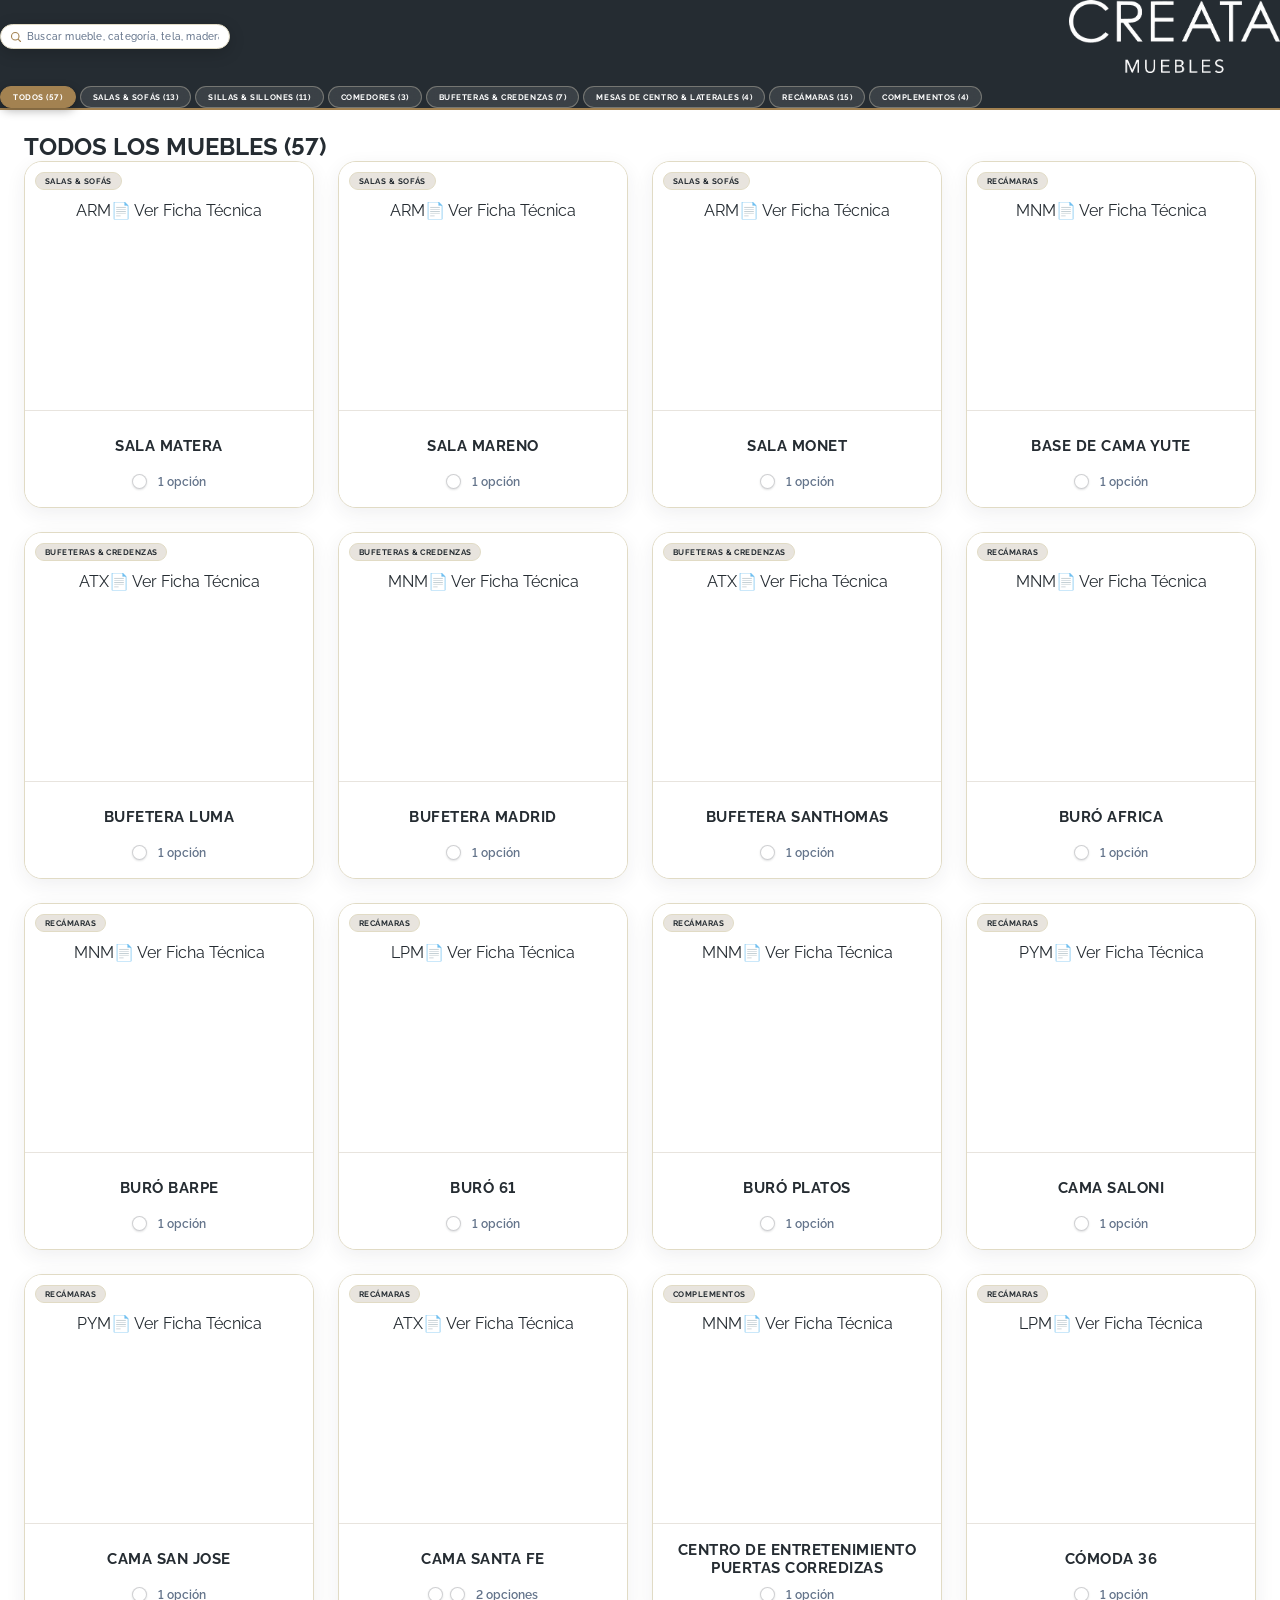
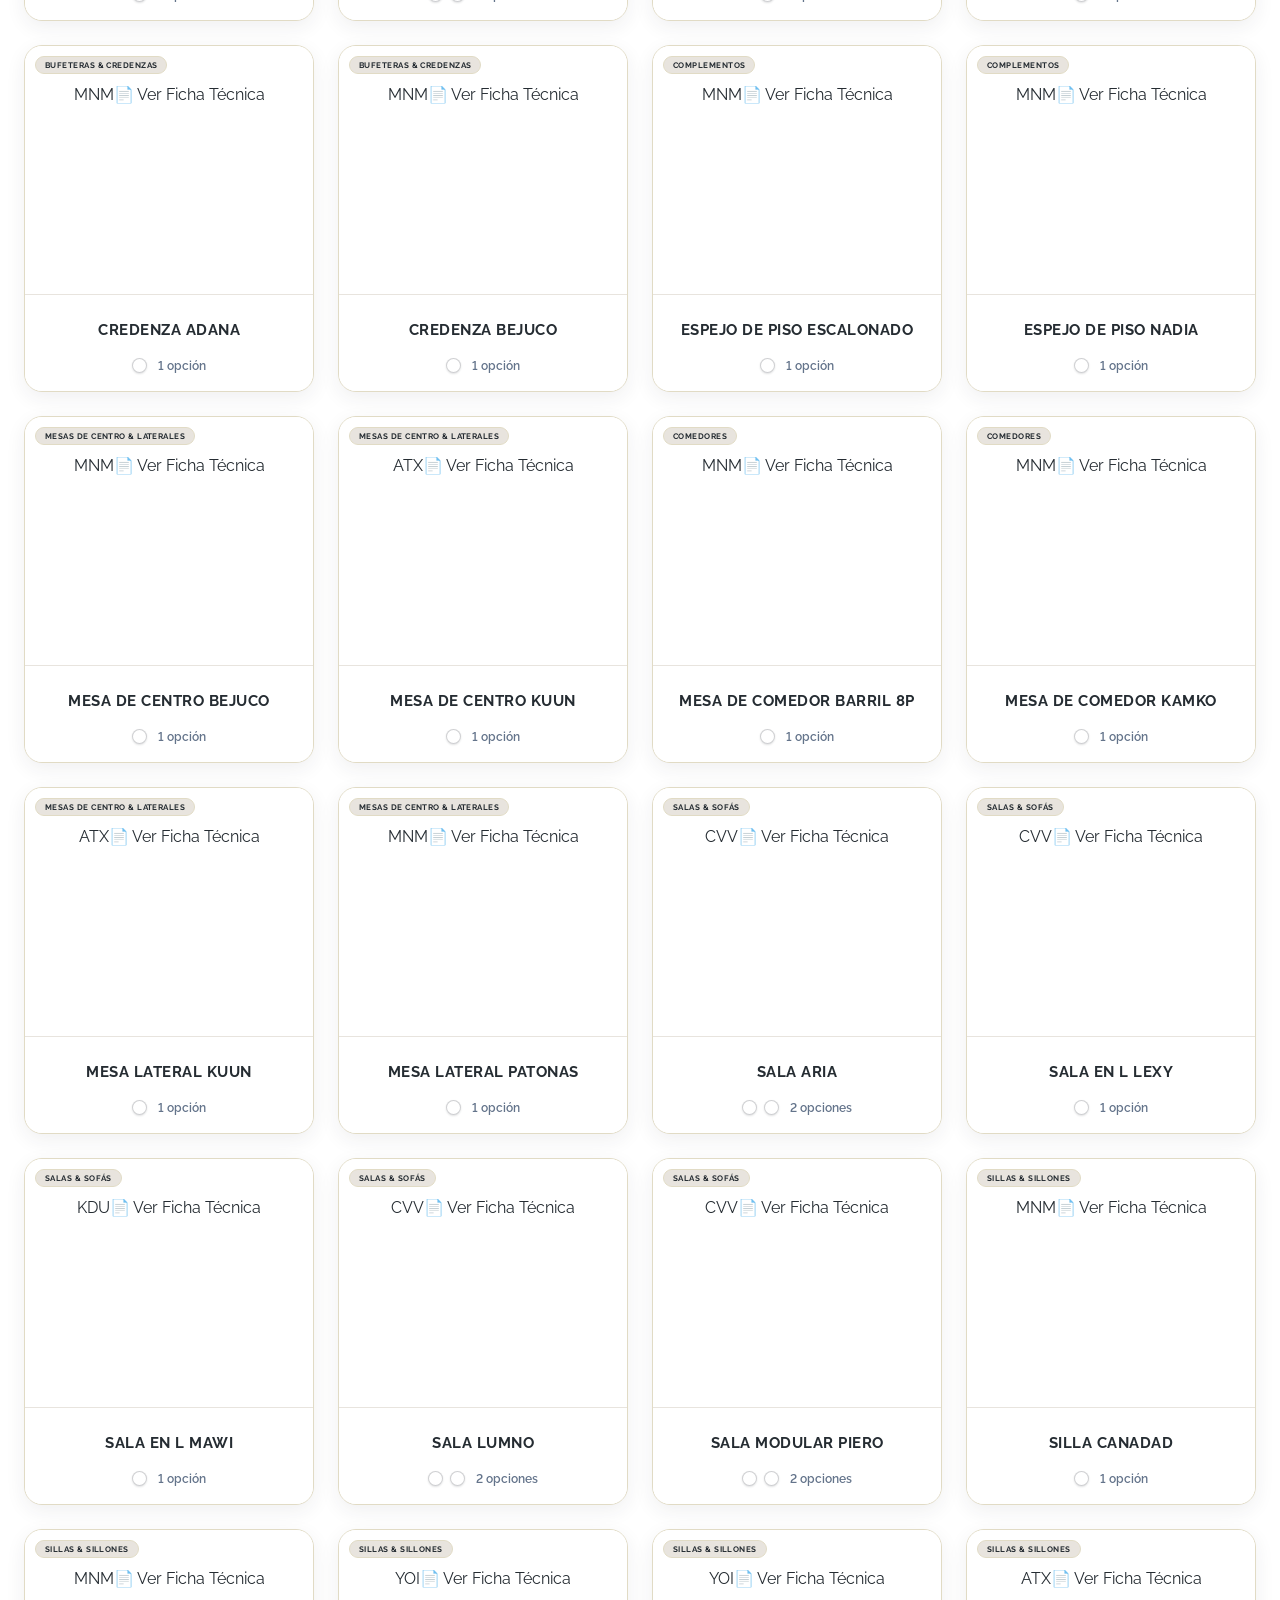
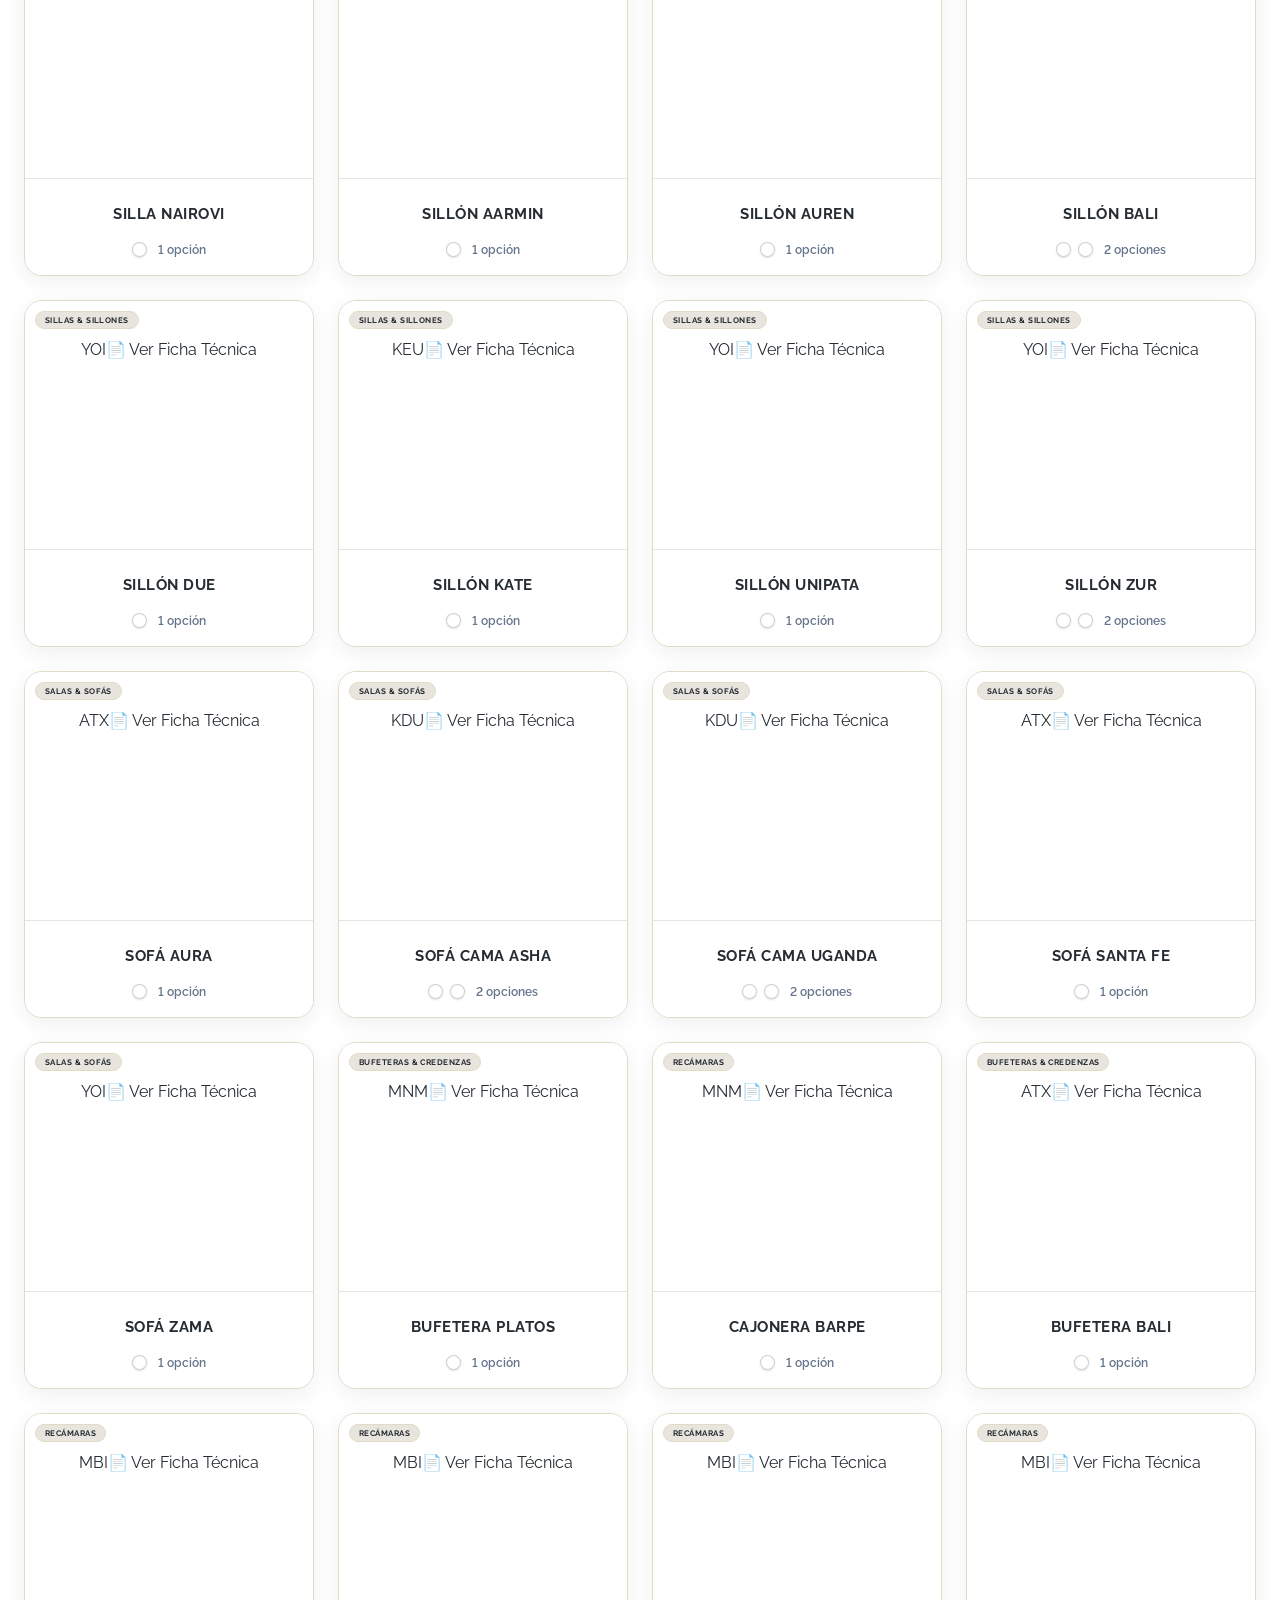
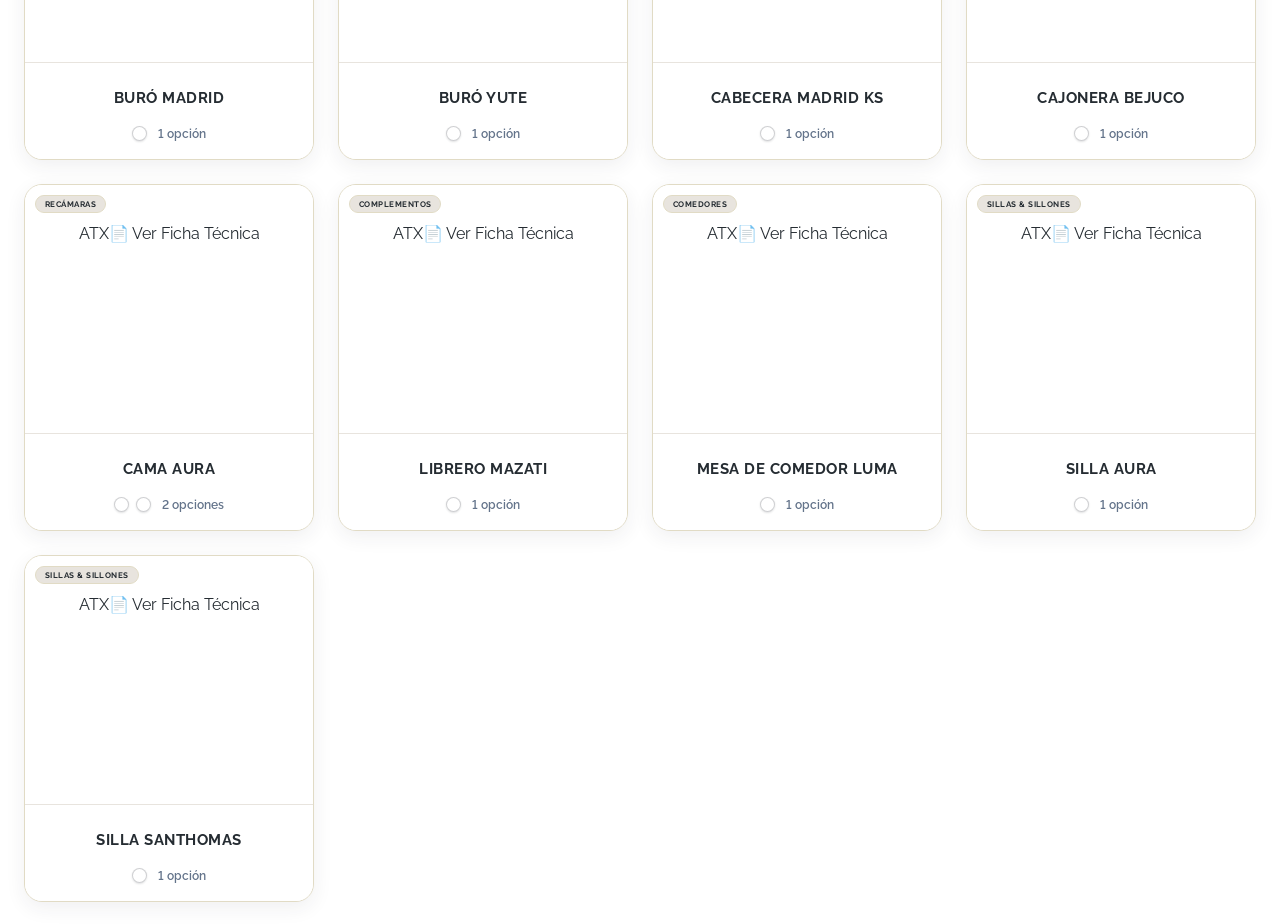
==== commit 87e97240: "Catálogo y Cotizador: buscador y categorías a la izquierda en PC, buscador al 50% y tamaños homologa" ====
--- a/index.html
+++ b/index.html
@@ -9,7 +9,7 @@
     <link rel="preconnect" href="https://fonts.gstatic.com" crossorigin>
     <link href="https://fonts.googleapis.com/css2?family=Raleway:wght@300;400;500;600;700;800;900&display=swap" rel="stylesheet">
     <script src="https://cdn.tailwindcss.com"></script>
-    <link rel="stylesheet" href="catalog-styles.css?v=31">
+    <link rel="stylesheet" href="catalog-styles.css?v=32">
 </head>
 <body>
 
@@ -209,6 +209,6 @@
     <script src="creata-finishes.js?v=27"></script>
     <script src="creata-img.js?v=27"></script>
     <script src="creata-cloud.js?v=27"></script>
-    <script src="catalog-app.js?v=29"></script>
+    <script src="catalog-app.js?v=30"></script>
 </body>
 </html>
--- a/catalog-styles.css
+++ b/catalog-styles.css
@@ -731,16 +731,16 @@
 }
 }
 
-/* ENCABEZADO EN PC: LOGO ARRIBA A LA DERECHA (MISMO TAMAÑO), BUSCADOR 50% MÁS PEQUEÑO PEGADO A LA DERECHA
-   Y CATEGORÍAS ALINEADAS A LA DERECHA */
+/* ENCABEZADO EN PC: LOGO ARRIBA A LA DERECHA (MISMO TAMAÑO), BUSCADOR 50% MÁS PEQUEÑO A LA IZQUIERDA
+   Y CATEGORÍAS ALINEADAS A LA IZQUIERDA */
 @media (min-width: 1024px) {
 .header-top-row {
 display: flex;
 flex-direction: row-reverse;
 align-items: center;
-justify-content: flex-start;
+justify-content: space-between;
 gap: 24px;
-margin-bottom: 18px;
+margin-bottom: 12px;
 }
 .header-top-row .header-logo-cell {
 margin-bottom: 0;
@@ -751,9 +751,30 @@
 }
 .header-top-row .catalog-search-wrap {
 margin: 0;
-max-width: 290px;
+width: 230px;
+max-width: 230px;
+}
+.header-top-row .catalog-search-box {
+height: 25px;
+padding: 3px 10px 3px 26px;
+border-width: 1px;
+}
+.header-top-row .catalog-search-icon {
+left: 9px;
+width: 12px;
+height: 12px;
+}
+.header-top-row .catalog-search-input {
+font-size: 9.5px;
+line-height: 1.2;
+}
+.header-top-row .catalog-search-clear {
+width: 16px;
+height: 16px;
+font-size: 9px;
+margin-left: 4px;
 }
 #categoryBar {
-justify-content: flex-end !important;
-}
-}
+justify-content: flex-start !important;
+}
+}
